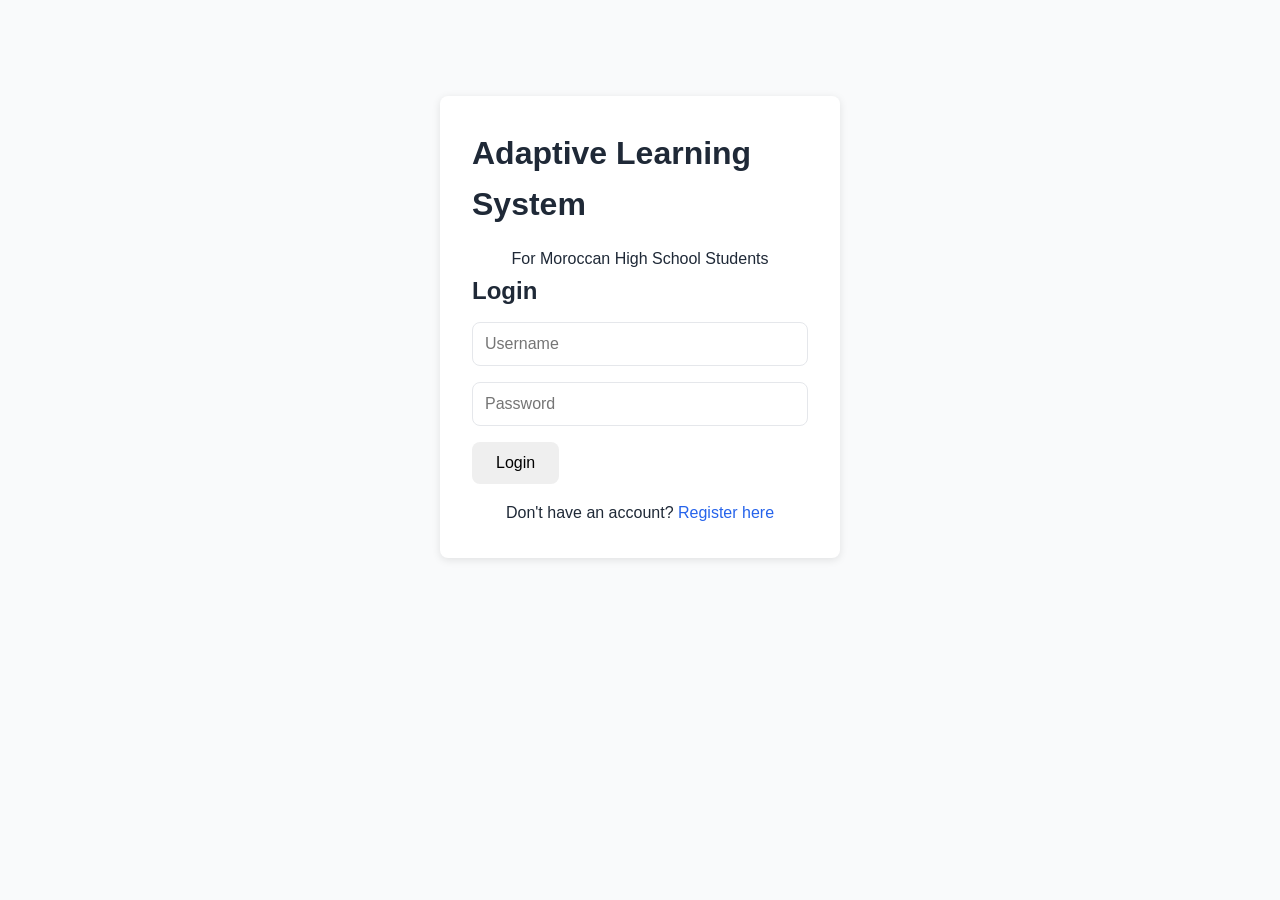
==== frontend/index.html @ f17b7a79 "Initial clean version v2" ====
<!DOCTYPE html>
<html lang="en">
<head>
    <meta charset="UTF-8">
    <meta name="viewport" content="width=device-width, initial-scale=1.0">
    <title>Adaptive Learning System - Moroccan Education</title>
    <link rel="stylesheet" href="css/style.css">
</head>
<body>
    <div id="app">
        <!-- Navigation -->
        <nav class="navbar">
            <div class="nav-container">
                <div class="logo">🎓 AdaptiveLearn</div>
                <ul class="nav-menu" id="navMenu">
                    <li><a href="#" class="nav-link" onclick="navigateTo('dashboard')">Dashboard</a></li>
                    <li><a href="#" class="nav-link" onclick="navigateTo('exercise')">Exercise</a></li>
                    <li><a href="#" class="nav-link" onclick="navigateTo('diagnostic')">Diagnostic</a></li>
                    <li><a href="#" class="nav-link" onclick="logout()">Logout</a></li>
                </ul>
            </div>
        </nav>

        <!-- Main Content -->
        <div class="container">
            
            <!-- Login Page -->
            <div id="login" class="page active">
                <div class="form-container">
                    <h1>Adaptive Learning System</h1>
                    <p>For Moroccan High School Students</p>
                    
                    <div id="loginForm">
                        <h2>Login</h2>
                        <input type="text" id="loginUsername" placeholder="Username" required>
                        <input type="password" id="loginPassword" placeholder="Password" required>
                        <button onclick="handleLogin()">Login</button>
                        <p>Don't have an account? <a href="#" onclick="showRegister()">Register here</a></p>
                    </div>

                    <div id="registerForm" style="display:none;">
                        <h2>Register</h2>
                        <input type="text" id="regUsername" placeholder="Username" required>
                        <input type="email" id="regEmail" placeholder="Email" required>
                        <input type="password" id="regPassword" placeholder="Password" required>
                        <button onclick="handleRegister()">Register</button>
                        <p>Already have an account? <a href="#" onclick="showLogin()">Login here</a></p>
                    </div>
                </div>
            </div>

            <!-- Dashboard Page -->
            <div id="dashboard" class="page">
                <h1>Your Learning Dashboard</h1>
                
                <div class="dashboard-grid">
                    <!-- Statistics -->
                    <div class="stat-card">
                        <h3>Overall Progress</h3>
                        <div class="stat-value" id="overallMastery">0%</div>
                        <p id="masteryMessage">Start learning to track your progress...</p>
                    </div>

                    <div class="stat-card">
                        <h3>Total Attempts</h3>
                        <div class="stat-value" id="totalAttempts">0</div>
                        <p>Exercises completed</p>
                    </div>

                    <div class="stat-card">
                        <h3>Accuracy Rate</h3>
                        <div class="stat-value" id="accuracyRate">0%</div>
                        <p>Correct answers</p>
                    </div>
                </div>

                <!-- Modules Section -->
                <div class="section">
                    <h2>📚 Modules</h2>
                    <div id="modulesList" class="modules-grid"></div>
                </div>

                <!-- Module Details Modal -->
                <div id="moduleModal" class="modal" style="display:none;">
                    <div class="modal-content">
                        <span class="close" onclick="closeModuleModal()">&times;</span>
                        <h2 id="moduleTitle"></h2>
                        <p id="moduleDescription"></p>
                        <div id="sequencesList" class="sequences-list"></div>
                    </div>
                </div>

                <!-- Sequence Diagnostic Modal -->
                <div id="sequenceDiagnosticModal" class="modal" style="display:none;">
                    <div class="modal-content">
                        <span class="close" onclick="closeSequenceDiagnosticModal()">&times;</span>
                        <h2 id="diagnosticSequenceTitle"></h2>
                        <p id="diagnosticSequenceDesc"></p>
                        <div id="diagnosticQuestionsContainer" class="questions"></div>
                        <button onclick="submitSequenceDiagnostic()" class="btn-primary">Submit Diagnostic</button>
                    </div>
                </div>

                <!-- Mastery by Modules -->
                <div class="section">
                    <h2>📊 Mastery Hierarchy</h2>
                    <div id="masteryByModules" class="mastery-tree"></div>
                </div>

                <!-- Recommendations -->
                <div class="section">
                    <h2>What to Learn Next</h2>
                    <div id="recommendations" class="recommendations"></div>
                </div>
            </div>

            <!-- Exercise Page -->
            <div id="exercise" class="page">
                <h1>Exercise Mode</h1>
                
                <div id="exerciseLoading" class="loading">Loading exercise...</div>
                
                <div id="exerciseContent" style="display:none;">
                    <h2 id="exerciseTitle">Exercise</h2>
                    <div id="exercisePrompt" class="exercise-prompt"></div>

                    <div class="exercise-controls">
                        <div id="hintContainer">
                            <button onclick="showHint()" class="btn-secondary">💡 Get Hint</button>
                            <div id="hintDisplay" style="display:none;" class="hint-box"></div>
                        </div>
                    </div>

                    <div class="answer-section">
                        <label>Your Answer:</label>
                        <textarea id="studentAnswer" placeholder="Enter your pseudocode or solution..."></textarea>
                        <button onclick="submitAnswer()" class="btn-primary">Submit Answer</button>
                    </div>

                    <!-- Feedback -->
                    <div id="feedbackContainer" style="display:none;" class="feedback-box">
                        <div id="feedbackContent"></div>
                        <button onclick="getNextExercise()" class="btn-primary">Next Exercise</button>
                    </div>
                </div>
            </div>

            <!-- Diagnostic Test Page -->
            <div id="diagnostic" class="page">
                <h1>Diagnostic Test</h1>
                <p>Let's assess your current knowledge</p>

                <div id="diagnosticStep1" class="diagnostic-section">
                    <h2>Select a Concept to Test</h2>
                    <div id="conceptList" class="concept-grid"></div>
                </div>

                <div id="diagnosticStep2" style="display:none;" class="diagnostic-section">
                    <h2>Answer the Questions</h2>
                    <div id="questionsContainer" class="questions"></div>
                    <button onclick="submitDiagnostic()" class="btn-primary">Submit Test</button>
                </div>

                <div id="diagnosticResults" style="display:none;" class="diagnostic-section">
                    <h2>Test Results</h2>
                    <div id="resultsContent" class="results-box"></div>
                    <button onclick="navigateTo('dashboard')" class="btn-primary">Back to Dashboard</button>
                </div>

                <!-- Review screen shown after submit -->
                <div id="diagnosticReview" style="display:none;" class="diagnostic-section">
                    <div id="reviewScoreBanner" class="review-score-banner"></div>
                    <div id="reviewQuestionsContainer" class="review-questions"></div>

                    <!-- AI Learning Guide -->
                    <div id="learningGuide" class="learning-guide-section" style="display:none;">
                        <div class="lg-header">
                            <div class="lg-header-icon">📚</div>
                            <div>
                                <h2 class="lg-title">Ce que tu dois apprendre de ce test</h2>
                                <p class="lg-subtitle">Analyse IA personnalisée basée sur tes résultats</p>
                            </div>
                        </div>
                        <div id="learningGuideContent"></div>
                    </div>

                    <!-- Skeleton loader shown while AI is generating -->
                    <div id="learningGuideSkeleton" class="lg-skeleton-wrap" style="display:none;">
                        <div class="lg-skeleton-header"></div>
                        <div class="lg-skeleton-line wide"></div>
                        <div class="lg-skeleton-line medium"></div>
                        <div class="lg-skeleton-chips">
                            <div class="lg-skeleton-chip"></div>
                            <div class="lg-skeleton-chip"></div>
                            <div class="lg-skeleton-chip"></div>
                        </div>
                        <div class="lg-skeleton-line wide"></div>
                        <div class="lg-skeleton-line narrow"></div>
                    </div>

                    <div class="review-actions">
                        <button onclick="retakeDiagnostic()" class="btn-secondary">Retake Test</button>
                        <button id="correctivesBtn" onclick="startCorrectiveExercises()" class="btn-correctives" style="display:none;">🎯 Exercices correctifs</button>
                        <button onclick="navigateTo('dashboard')" class="btn-primary">Back to Dashboard</button>
                    </div>
                </div>

                <!-- Corrective Exercises Section -->
                <div id="correctiveExercisesSection" class="diagnostic-section corrective-section" style="display:none;">
                    <div class="ce-header">
                        <div class="ce-header-text">
                            <h2 class="ce-title">🎯 Exercices correctifs</h2>
                            <p class="ce-subtitle">Exercices ciblés basés sur tes erreurs</p>
                        </div>
                        <div class="ce-progress-wrap">
                            <span id="ceProgressLabel" class="ce-progress-label">1 / 5</span>
                            <div class="ce-progress-bar">
                                <div id="ceProgressFill" class="ce-progress-fill"></div>
                            </div>
                        </div>
                    </div>
                    <div id="ceExerciseCard" class="ce-exercise-card"></div>
                    <div id="ceEndScreen" class="ce-end-screen" style="display:none;"></div>
                </div>
            </div>

            <!-- Fullscreen Sequence Diagnostic Test Page -->
            <div id="sequenceDiagnosticTest" class="page fullscreen-page">
                <div class="fullscreen-diagnostic-container">
                    <!-- Header with timer and progress -->
                    <div class="diagnostic-header">
                        <div class="diagnostic-header-left">
                            <h2 id="testSequenceName"></h2>
                            <p id="testSequenceDesc"></p>
                        </div>
                        <div class="diagnostic-header-right">
                            <div class="progress-info">
                                <span id="questionProgress">1/10</span>
                                <div class="progress-bar">
                                    <div id="progressFill" class="progress-fill"></div>
                                </div>
                            </div>
                        </div>
                    </div>

                    <!-- Questions Container -->
                    <div class="fullscreen-questions-container">
                        <div id="fullscreenQuestionsContent" class="questions-content"></div>
                    </div>

                    <!-- Navigation and Submit -->
                    <div class="diagnostic-footer">
                        <button onclick="previousQuestion()" class="btn-secondary" id="prevBtn" style="display:none;">← Previous</button>
                        <button onclick="nextQuestion()" class="btn-secondary" id="nextBtn">Next →</button>
                        <button onclick="submitFullscreenDiagnostic()" class="btn-primary" id="submitBtn" style="display:none;">✓ Submit Test</button>
                    </div>
                </div>
            </div>
        </div>
    </div>

    <script src="js/config.js"></script>
    <script src="js/api.js"></script>
    <script src="js/app.js"></script>
</body>
</html>
---- frontend/css/style.css ----
/* Main Styles */
* {
    margin: 0;
    padding: 0;
    box-sizing: border-box;
}

:root {
    --primary: #2563eb;
    --primary-dark: #1e40af;
    --success: #16a34a;
    --danger: #dc2626;
    --warning: #f59e0b;
    --light: #f3f4f6;
    --dark: #1f2937;
    --border: #e5e7eb;
    --radius: 8px;
    --shadow: 0 2px 8px rgba(0,0,0,0.1);
}

body {
    font-family: 'Segoe UI', Tahoma, Geneva, Verdana, sans-serif;
    background: #f9fafb;
    color: var(--dark);
    line-height: 1.6;
}

/* Navbar */
.navbar {
    background: linear-gradient(135deg, var(--primary) 0%, var(--primary-dark) 100%);
    color: white;
    padding: 1rem 0;
    box-shadow: var(--shadow);
    position: sticky;
    top: 0;
    z-index: 100;
}

.nav-container {
    max-width: 1200px;
    margin: 0 auto;
    padding: 0 2rem;
    display: flex;
    justify-content: space-between;
    align-items: center;
}

.logo {
    font-size: 1.5rem;
    font-weight: bold;
}

.nav-menu {
    display: flex;
    list-style: none;
    gap: 2rem;
}

.nav-link {
    color: white;
    text-decoration: none;
    transition: opacity 0.3s;
}

.nav-link:hover {
    opacity: 0.8;
}

/* Container */
.container {
    max-width: 1200px;
    margin: 0 auto;
    padding: 2rem;
}

/* Pages */
.page {
    display: none;
}

.page.active {
    display: block;
    animation: fadeIn 0.3s ease-in;
}

@keyframes fadeIn {
    from {
        opacity: 0;
        transform: translateY(10px);
    }
    to {
        opacity: 1;
        transform: translateY(0);
    }
}

/* Headings */
h1 {
    font-size: 2rem;
    margin-bottom: 1rem;
    color: var(--dark);
}

h2 {
    font-size: 1.5rem;
    margin-bottom: 0.75rem;
    color: var(--dark);
}

h3 {
    font-size: 1.1rem;
    margin-bottom: 0.5rem;
}

/* Forms */
.form-container {
    max-width: 400px;
    margin: 4rem auto;
    background: white;
    padding: 2rem;
    border-radius: var(--radius);
    box-shadow: var(--shadow);
}

.form-container h2 {
    margin-top: 0;
}

.form-container input {
    width: 100%;
    padding: 0.75rem;
    margin-bottom: 1rem;
    border: 1px solid var(--border);
    border-radius: var(--radius);
    font-size: 1rem;
}

.form-container input:focus {
    outline: none;
    border-color: var(--primary);
    box-shadow: 0 0 0 3px rgba(37, 99, 235, 0.1);
}

.form-container p {
    text-align: center;
    margin-top: 1rem;
}

.form-container a {
    color: var(--primary);
    text-decoration: none;
}

.form-container a:hover {
    text-decoration: underline;
}

/* Buttons */
.btn-primary,
.btn-secondary,
button {
    padding: 0.75rem 1.5rem;
    border: none;
    border-radius: var(--radius);
    font-size: 1rem;
    cursor: pointer;
    transition: all 0.3s;
    font-weight: 500;
}

.btn-primary {
    background: var(--primary);
    color: white;
    width: 100%;
    margin: 1rem 0;
}

.btn-primary:hover {
    background: var(--primary-dark);
    transform: translateY(-2px);
}

.btn-secondary {
    background: var(--light);
    color: var(--dark);
    border: 1px solid var(--border);
}

.btn-secondary:hover {
    background: var(--border);
}

/* Cards and Sections */
.section {
    background: white;
    padding: 2rem;
    margin-bottom: 2rem;
    border-radius: var(--radius);
    box-shadow: var(--shadow);
}

.stat-card {
    background: white;
    padding: 1.5rem;
    border-radius: var(--radius);
    text-align: center;
    box-shadow: var(--shadow);
}

.stat-value {
    font-size: 2.5rem;
    font-weight: bold;
    color: var(--primary);
    margin: 0.5rem 0;
}

/* Dashboard Grid */
.dashboard-grid {
    display: grid;
    grid-template-columns: repeat(auto-fit, minmax(250px, 1fr));
    gap: 1.5rem;
    margin-bottom: 2rem;
}

/* Mastery List */
.mastery-list {
    display: flex;
    flex-direction: column;
    gap: 1rem;
}

.mastery-item {
    display: flex;
    align-items: center;
    gap: 1rem;
}

.mastery-label {
    flex: 0 0 200px;
    font-weight: 500;
}

.mastery-bar {
    flex: 1;
    height: 30px;
    background: var(--light);
    border-radius: 15px;
    overflow: hidden;
    position: relative;
}

.mastery-fill {
    height: 100%;
    background: linear-gradient(90deg, var(--primary), var(--success));
    display: flex;
    align-items: center;
    justify-content: center;
    color: white;
    font-size: 0.85rem;
    font-weight: bold;
    transition: width 0.5s ease;
}

.mastery-percentage {
    flex: 0 0 50px;
    text-align: right;
    font-weight: bold;
    color: var(--primary);
}

/* Concept Grid */
.concept-grid {
    display: grid;
    grid-template-columns: repeat(auto-fill, minmax(200px, 1fr));
    gap: 1rem;
    margin: 1.5rem 0;
}

.concept-card {
    background: white;
    padding: 1.5rem;
    border-radius: var(--radius);
    border: 2px solid var(--border);
    text-align: center;
    cursor: pointer;
    transition: all 0.3s;
}

.concept-card:hover {
    border-color: var(--primary);
    box-shadow: 0 0 0 3px rgba(37, 99, 235, 0.1);
}

.concept-card.selected {
    background: var(--primary);
    color: white;
    border-color: var(--primary);
}

/* Exercise */
.exercise-prompt {
    background: var(--light);
    padding: 1.5rem;
    border-radius: var(--radius);
    margin-bottom: 1.5rem;
    line-height: 1.8;
}

.answer-section {
    margin: 2rem 0;
}

.answer-section label {
    display: block;
    margin-bottom: 0.5rem;
    font-weight: 500;
}

.answer-section textarea {
    width: 100%;
    min-height: 200px;
    padding: 1rem;
    border: 1px solid var(--border);
    border-radius: var(--radius);
    font-family: 'Courier New', monospace;
    font-size: 0.95rem;
    resize: vertical;
}

.answer-section textarea:focus {
    outline: none;
    border-color: var(--primary);
    box-shadow: 0 0 0 3px rgba(37, 99, 235, 0.1);
}

/* Hints */
.hint-box {
    background: #fef3c7;
    border-left: 4px solid var(--warning);
    padding: 1rem;
    border-radius: var(--radius);
    margin-top: 1rem;
}

/* Feedback */
.feedback-box {
    background: white;
    border-radius: var(--radius);
    padding: 1.5rem;
    margin-top: 2rem;
    border-left: 4px solid;
}

.feedback-box.correct {
    border-color: var(--success);
    background: #f0fdf4;
}

.feedback-box.incorrect {
    border-color: var(--danger);
    background: #fef2f2;
}

#feedbackContent {
    margin-bottom: 1rem;
}

/* Loading and Messages */
.loading {
    text-align: center;
    padding: 2rem;
    color: var(--primary);
    font-weight: 500;
}

/* Diagnostic */
.diagnostic-section {
    background: white;
    padding: 2rem;
    border-radius: var(--radius);
    box-shadow: var(--shadow);
}

.questions {
    margin: 1.5rem 0;
}

.question-item {
    margin-bottom: 2rem;
    padding: 1.5rem;
    background: var(--light);
    border-radius: var(--radius);
}

.question-item h4 {
    margin-bottom: 1rem;
}

.options {
    display: flex;
    flex-direction: column;
    gap: 0.75rem;
}

.option-input {
    display: flex;
    align-items: center;
    gap: 0.75rem;
    padding: 0.75rem;
    border-radius: var(--radius);
    cursor: pointer;
    transition: background 0.2s;
}

.option-input:hover {
    background: white;
}

.option-input input[type="radio"] {
    cursor: pointer;
}

/* Recommendations */
.recommendations {
    display: grid;
    gap: 1rem;
}

.recommendation-item {
    padding: 1rem;
    background: var(--light);
    border-radius: var(--radius);
    border-left: 4px solid var(--primary);
    display: flex;
    justify-content: space-between;
    align-items: center;
}

.recommendation-text h4 {
    margin: 0 0 0.25rem 0;
}

.recommendation-text p {
    margin: 0;
    color: #666;
    font-size: 0.9rem;
}

.recommendation-action {
    white-space: nowrap;
}

/* Results */
.results-box {
    background: var(--light);
    padding: 1.5rem;
    border-radius: var(--radius);
    margin: 1.5rem 0;
}

/* Responsive */
@media (max-width: 768px) {
    .nav-menu {
        gap: 1rem;
    }

    .container {
        padding: 1rem;
    }

    h1 {
        font-size: 1.5rem;
    }

    .dashboard-grid {
        grid-template-columns: 1fr;
    }

    .concept-grid {
        grid-template-columns: repeat(auto-fill, minmax(150px, 1fr));
    }

    .exercise-controls {
        flex-direction: column;
    }

    .btn-primary {
        margin: 0.5rem 0;
    }
}

/* Animations */
@keyframes pulse {
    0%, 100% {
        opacity: 1;
    }
    50% {
        opacity: 0.5;
    }
}

.pulse {
    animation: pulse 2s infinite;
}

/* Modules Grid */
.modules-grid {
    display: grid;
    grid-template-columns: repeat(auto-fit, minmax(250px, 1fr));
    gap: 1.5rem;
    margin: 1.5rem 0;
}

.module-card {
    background: white;
    padding: 1.5rem;
    border-radius: var(--radius);
    border: 2px solid var(--border);
    cursor: pointer;
    transition: all 0.3s;
    box-shadow: var(--shadow);
}

.module-card:hover {
    border-color: var(--primary);
    box-shadow: 0 4px 12px rgba(37, 99, 235, 0.15);
    transform: translateY(-2px);
}

.module-card h3 {
    margin-bottom: 0.5rem;
    color: var(--primary);
}

.module-card p {
    font-size: 0.9rem;
    color: #666;
    margin-bottom: 1rem;
}

.module-sequences-count {
    display: inline-block;
    background: var(--light);
    padding: 0.5rem 1rem;
    border-radius: 20px;
    font-size: 0.85rem;
    color: var(--primary);
    font-weight: 500;
}

/* Sequences List */
.sequences-list {
    display: flex;
    flex-direction: column;
    gap: 1rem;
    margin-top: 1.5rem;
    max-height: 400px;
    overflow-y: auto;
}

.sequence-item {
    background: var(--light);
    padding: 1rem;
    border-radius: var(--radius);
    border-left: 4px solid var(--primary);
}

.sequence-item h4 {
    margin-bottom: 0.5rem;
}

.concepts-count {
    font-size: 0.85rem;
    color: #666;
    margin-bottom: 0.75rem;
}

.sequence-item button {
    width: 100%;
    padding: 0.75rem;
    background: var(--primary);
    color: white;
    border: none;
    border-radius: var(--radius);
    cursor: pointer;
    font-weight: 500;
    transition: background 0.2s;
}

.sequence-item button:hover {
    background: var(--primary-dark);
}

/* Modal */
.modal {
    display: none;
    position: fixed;
    z-index: 1000;
    left: 0;
    top: 0;
    width: 100%;
    height: 100%;
    background-color: rgba(0, 0, 0, 0.4);
    animation: fadeIn 0.3s;
}

.modal.show {
    display: block;
}

@keyframes fadeIn {
    from { opacity: 0; }
    to { opacity: 1; }
}

.modal-content {
    background-color: white;
    margin: 5% auto;
    padding: 2rem;
    border-radius: var(--radius);
    width: 90%;
    max-width: 600px;
    max-height: 85vh;
    overflow-y: auto;
    box-shadow: 0 4px 20px rgba(0, 0, 0, 0.15);
    animation: slideIn 0.3s;
}

@keyframes slideIn {
    from {
        transform: translateY(-50px);
        opacity: 0;
    }
    to {
        transform: translateY(0);
        opacity: 1;
    }
}

.close {
    color: #aaa;
    float: right;
    font-size: 28px;
    font-weight: bold;
    cursor: pointer;
    transition: color 0.2s;
}

.close:hover {
    color: var(--dark);
}

/* Results Summary */
.results-summary {
    margin: 1.5rem 0;
}

.result-item {
    background: var(--light);
    padding: 1rem;
    border-radius: var(--radius);
    margin-bottom: 0.75rem;
    border-left: 4px solid var(--success);
}

.result-item h4 {
    margin-bottom: 0.5rem;
}

.result-item p {
    margin: 0.25rem 0;
    font-size: 0.9rem;
}

/* ===== FULLSCREEN DIAGNOSTIC TEST STYLES ===== */

/* Fullscreen Page Container */
.fullscreen-page {
    position: fixed !important;
    top: 0 !important;
    left: 0 !important;
    width: 100vw !important;
    height: 100vh !important;
    max-height: 100vh !important;
    overflow: hidden !important;
    background: linear-gradient(135deg, #f5f7fa 0%, #c3cfe2 100%) !important;
    z-index: 999 !important;
}

.fullscreen-page.active {
    display: flex !important;
    align-items: center !important;
    justify-content: center !important;
}

.fullscreen-page.active ~ .navbar {
    display: none !important;
}

.fullscreen-diagnostic-container {
    width: 95vw;
    height: 95vh;
    max-width: 1400px;
    background: white;
    border-radius: 16px;
    box-shadow: 0 20px 60px rgba(0, 0, 0, 0.3);
    display: flex;
    flex-direction: column;
    overflow: hidden;
}

/* Diagnostic Header */
.diagnostic-header {
    background: linear-gradient(135deg, var(--primary) 0%, var(--primary-dark) 100%);
    color: white;
    padding: 2rem;
    display: flex;
    justify-content: space-between;
    align-items: center;
    border-bottom: 2px solid rgba(255, 255, 255, 0.2);
}

.diagnostic-header-left h2 {
    margin: 0 0 0.5rem 0;
    font-size: 1.8rem;
}

.diagnostic-header-left p {
    margin: 0;
    opacity: 0.9;
    font-size: 1rem;
}

.diagnostic-header-right {
    min-width: 300px;
}

.progress-info {
    display: flex;
    align-items: center;
    gap: 1rem;
}

.progress-info span {
    font-weight: bold;
    font-size: 1.1rem;
    min-width: 60px;
}

.progress-bar {
    flex: 1;
    height: 8px;
    background: rgba(255, 255, 255, 0.3);
    border-radius: 4px;
    overflow: hidden;
    min-width: 150px;
}

.progress-fill {
    height: 100%;
    background: #10b981;
    width: 0%;
    transition: width 0.3s ease;
}

/* Questions Container */
.fullscreen-questions-container {
    flex: 1;
    overflow-y: auto;
    padding: 3rem;
    display: flex;
    align-items: center;
    justify-content: center;
}

.questions-content {
    width: 100%;
    max-width: 900px;
}

.questions-content .question-item {
    background: var(--light);
    padding: 2.5rem;
    border-radius: var(--radius);
    margin-bottom: 0;
    border-left: 5px solid var(--primary);
}

.questions-content .question-item h4 {
    margin-bottom: 1.5rem;
    font-size: 1.3rem;
    color: var(--primary);
}

.questions-content .question-item p {
    margin-bottom: 2rem;
    font-size: 1.1rem;
    line-height: 1.8;
}

.questions-content .options {
    display: flex;
    flex-direction: column;
    gap: 1rem;
}

.questions-content .option-input {
    display: flex;
    align-items: center;
    gap: 1rem;
    padding: 1rem 1.5rem;
    background: white;
    border: 2px solid var(--border);
    border-radius: var(--radius);
    cursor: pointer;
    transition: all 0.3s;
    font-size: 1rem;
}

.questions-content .option-input:hover {
    border-color: var(--primary);
    background: #f0f4ff;
}

.questions-content .option-input input[type="radio"] {
    cursor: pointer;
    width: 20px;
    height: 20px;
}

.questions-content .option-input input[type="radio"]:checked {
    accent-color: var(--primary);
}

.questions-content .option-input input[type="radio"]:checked ~ * {
    color: var(--primary);
    font-weight: 500;
}

/* Diagnostic Footer */
.diagnostic-footer {
    background: #f9fafb;
    border-top: 2px solid var(--border);
    padding: 1.5rem 2rem;
    display: flex;
    justify-content: center;
    gap: 1rem;
    flex-wrap: wrap;
}

.diagnostic-footer .btn-secondary,
.diagnostic-footer .btn-primary {
    padding: 1rem 2rem;
    font-size: 1rem;
    min-width: 150px;
}

.diagnostic-footer .btn-secondary {
    background: #6b7280;
    color: white;
    border: none;
    border-radius: var(--radius);
    cursor: pointer;
    font-weight: 500;
    transition: all 0.3s;
}

.diagnostic-footer .btn-secondary:hover {
    background: #4b5563;
}

.diagnostic-footer .btn-secondary:disabled {
    opacity: 0.5;
    cursor: not-allowed;
}

.diagnostic-footer .btn-primary {
    background: var(--success);
    color: white;
    border: none;
    border-radius: var(--radius);
    cursor: pointer;
    font-weight: 500;
    transition: all 0.3s;
}

.diagnostic-footer .btn-primary:hover {
    background: #059669;
}

/* Hierarchical Mastery Tree */
.mastery-tree {
    background: white;
    border: 1px solid var(--border);
    border-radius: var(--radius);
    padding: 1.5rem;
}

.tree-item {
    margin-bottom: 1rem;
    border-left: 3px solid var(--border);
    padding-left: 1rem;
}

.tree-item.level-1 {
    border-left-color: var(--primary);
    margin-left: 0;
}

.tree-item.level-2 {
    border-left-color: var(--success);
    margin-left: 1.5rem;
}

.tree-item.level-3 {
    border-left-color: var(--warning);
    margin-left: 3rem;
}

.tree-item-header {
    display: flex;
    align-items: center;
    gap: 1rem;
    cursor: pointer;
    padding: 0.75rem;
    border-radius: 4px;
    transition: all 0.3s;
    user-select: none;
}

.tree-item-header:hover {
    background: var(--light);
}

.tree-toggle {
    min-width: 24px;
    height: 24px;
    display: flex;
    align-items: center;
    justify-content: center;
    font-size: 1.2rem;
    transition: transform 0.3s;
}

.tree-toggle.expanded {
    transform: rotate(90deg);
}

.tree-toggle.no-children {
    opacity: 0;
    cursor: default;
}

.tree-item-title {
    flex: 1;
    font-weight: 500;
    color: var(--dark);
    min-width: 200px;
}

.tree-item-percentage {
    font-weight: bold;
    color: var(--primary);
    min-width: 50px;
    text-align: right;
    font-size: 0.95rem;
}

.tree-item-bar-container {
    width: 150px;
    min-width: 100px;
}

.tree-item-bar {
    width: 100%;
    height: 6px;
    background: var(--light);
    border-radius: 3px;
    overflow: hidden;
    margin-bottom: 0.25rem;
}

.tree-item-bar.level-1 .tree-item-bar-fill {
    background: linear-gradient(90deg, var(--primary), #2563eb);
    height: 8px;
}

.tree-item-bar.level-2 .tree-item-bar-fill {
    background: linear-gradient(90deg, var(--success), #059669);
    height: 6px;
}

.tree-item-bar.level-3 .tree-item-bar-fill {
    background: linear-gradient(90deg, var(--warning), #d97706);
    height: 4px;
}

.tree-item-bar-fill {
    height: 100%;
    transition: width 0.3s ease;
}

.tree-children {
    max-height: 10000px;
    overflow: hidden;
    transition: max-height 0.3s ease;
}

.tree-children.collapsed {
    max-height: 0;
}

.tree-item.level-1 .tree-item-title {
    font-size: 1.1rem;
    font-weight: 600;
}

.tree-item.level-2 .tree-item-title {
    font-size: 1rem;
    font-weight: 500;
}

.tree-item.level-3 .tree-item-title {
    font-size: 0.95rem;
    font-weight: 400;
    color: #555;
}

/* Responsive design */
@media (max-width: 1024px) {
    .tree-item-header {
        flex-wrap: wrap;
    }
    
    .tree-item-bar-container {
        width: 120px;
        min-width: 80px;
    }
}

@media (max-width: 768px) {
    .tree-item.level-2 {
        margin-left: 1rem;
    }
    
    .tree-item.level-3 {
        margin-left: 2rem;
    }
    
    .tree-item-header {
        gap: 0.5rem;
    }
    
    .tree-item-bar-container {
        width: 100px;
        min-width: 60px;
    }
    
    .tree-item-percentage {
        min-width: 40px;
    }
}

/* Scrollbar styling for fullscreen questions */
.fullscreen-questions-container::-webkit-scrollbar {
    width: 8px;
}

.fullscreen-questions-container::-webkit-scrollbar-track {
    background: #f1f1f1;
}

.fullscreen-questions-container::-webkit-scrollbar-thumb {
    background: var(--primary);
    border-radius: 4px;
}

.fullscreen-questions-container::-webkit-scrollbar-thumb:hover {
    background: var(--primary-dark);
}

/* Responsive Design */
@media (max-width: 1024px) {
    .fullscreen-diagnostic-container {
        width: 98vw;
        height: 98vh;
    }
    
    .diagnostic-header {
        flex-direction: column;
        gap: 1.5rem;
    }
    
    .diagnostic-header-right {
        min-width: unset;
        width: 100%;
    }
    
    .progress-bar {
        min-width: unset;
    }
    
    .fullscreen-questions-container {
        padding: 2rem;
    }
    
    .questions-content .question-item {
        padding: 1.5rem;
    }
}

@media (max-width: 768px) {
    .fullscreen-questions-container {
        padding: 1.5rem;
    }
    
    .questions-content .question-item {
        padding: 1.5rem;
    }
    
    .diagnostic-footer {
        flex-direction: column;
        align-items: stretch;
    }
    
    .diagnostic-footer button {
        min-width: unset;
        width: 100%;
    }
}

/* =================================================================
   DIAGNOSTIC REVIEW SCREEN
   ================================================================= */

.review-score-banner {
    background: linear-gradient(135deg, #1e40af 0%, #3b82f6 100%);
    color: #fff;
    border-radius: 12px;
    padding: 1.5rem 2rem;
    margin-bottom: 1.75rem;
    display: flex;
    align-items: center;
    justify-content: space-between;
    flex-wrap: wrap;
    gap: 1rem;
}

.review-score-banner .score-left h2 {
    margin: 0 0 0.25rem;
    font-size: 1.4rem;
}

.review-score-banner .score-left p {
    margin: 0;
    opacity: 0.85;
    font-size: 0.95rem;
}

.review-score-banner .score-right {
    text-align: center;
}

.review-score-banner .score-circle {
    width: 80px;
    height: 80px;
    border-radius: 50%;
    background: rgba(255,255,255,0.2);
    display: flex;
    flex-direction: column;
    align-items: center;
    justify-content: center;
    border: 3px solid rgba(255,255,255,0.5);
}

.review-score-banner .score-circle .score-num {
    font-size: 1.6rem;
    font-weight: 700;
    line-height: 1;
}

.review-score-banner .score-circle .score-label {
    font-size: 0.65rem;
    opacity: 0.8;
    text-transform: uppercase;
    letter-spacing: 0.05em;
}

/* Question review cards */
.review-questions {
    display: flex;
    flex-direction: column;
    gap: 1.25rem;
    margin-bottom: 2rem;
}

.review-card {
    background: #fff;
    border-radius: 10px;
    border: 1px solid #e2e8f0;
    border-left: 5px solid #94a3b8;
    box-shadow: 0 1px 4px rgba(0,0,0,0.06);
    overflow: hidden;
    transition: box-shadow 0.2s;
}

.review-card.correct  { border-left-color: #22c55e; }
.review-card.incorrect { border-left-color: #ef4444; }

.review-card-header {
    display: flex;
    align-items: flex-start;
    justify-content: space-between;
    padding: 1rem 1.25rem 0.5rem;
    gap: 1rem;
}

.review-card-header .question-meta {
    font-size: 0.8rem;
    color: #64748b;
    font-weight: 500;
    white-space: nowrap;
}

.review-card-body {
    padding: 0 1.25rem 1rem;
}

.review-question-text {
    font-size: 1rem;
    font-weight: 600;
    color: #1e293b;
    margin: 0 0 0.85rem;
    line-height: 1.5;
}

.answer-row {
    display: flex;
    gap: 0.75rem;
    flex-wrap: wrap;
    margin-bottom: 0.6rem;
}

.answer-pill {
    display: inline-flex;
    align-items: center;
    gap: 0.4rem;
    padding: 0.35rem 0.75rem;
    border-radius: 999px;
    font-size: 0.875rem;
    font-weight: 500;
}

.answer-pill.student-correct {
    background: #dcfce7;
    color: #15803d;
}

.answer-pill.student-wrong {
    background: #fee2e2;
    color: #b91c1c;
    text-decoration: line-through;
}

.answer-pill.correct-answer {
    background: #dbeafe;
    color: #1d4ed8;
}

.answer-pill .pill-icon {
    font-size: 0.9rem;
}

/* Explain button */
.explain-btn {
    display: inline-flex;
    align-items: center;
    gap: 0.4rem;
    margin-top: 0.75rem;
    padding: 0.4rem 1rem;
    background: transparent;
    border: 1.5px solid #6366f1;
    border-radius: 6px;
    color: #6366f1;
    font-size: 0.85rem;
    font-weight: 500;
    cursor: pointer;
    transition: background 0.15s, color 0.15s;
}

.explain-btn:hover:not(:disabled) {
    background: #6366f1;
    color: #fff;
}

.explain-btn:disabled {
    opacity: 0.55;
    cursor: default;
}

.explain-btn .btn-spinner {
    width: 14px;
    height: 14px;
    border: 2px solid currentColor;
    border-top-color: transparent;
    border-radius: 50%;
    animation: spin 0.7s linear infinite;
    display: inline-block;
}

@keyframes spin {
    to { transform: rotate(360deg); }
}

/* Explanation box */
.explanation-box {
    margin-top: 0.85rem;
    padding: 0.9rem 1.1rem;
    background: #eff6ff;
    border-left: 3px solid #3b82f6;
    border-radius: 0 8px 8px 0;
    font-size: 0.9rem;
    color: #1e3a5f;
    line-height: 1.65;
    animation: fadeInDown 0.25s ease;
}

.explanation-box .explain-label {
    font-weight: 700;
    font-size: 0.78rem;
    text-transform: uppercase;
    letter-spacing: 0.05em;
    color: #3b82f6;
    margin-bottom: 0.35rem;
}

.explanation-error {
    color: #b91c1c;
    background: #fee2e2;
    border-left-color: #ef4444;
}

@keyframes fadeInDown {
    from { opacity: 0; transform: translateY(-6px); }
    to   { opacity: 1; transform: translateY(0); }
}

/* Review actions row */
.review-actions {
    display: flex;
    gap: 1rem;
    justify-content: flex-end;
    padding-top: 0.5rem;
    border-top: 1px solid #e2e8f0;
}

/* Text answer input in diagnostic step 2 */
.text-answer-input {
    width: 100%;
    max-width: 420px;
    padding: 0.65rem 0.9rem;
    border: 1.5px solid #cbd5e1;
    border-radius: 8px;
    font-size: 1rem;
    transition: border-color 0.2s;
}

.text-answer-input:focus {
    outline: none;
    border-color: #6366f1;
    box-shadow: 0 0 0 3px rgba(99,102,241,0.12);
}

@media (max-width: 600px) {
    .review-score-banner {
        flex-direction: column;
        text-align: center;
    }

    .review-score-banner .score-right {
        align-self: center;
    }

    .review-actions {
        flex-direction: column-reverse;
    }

    .answer-row {
        flex-direction: column;
    }
}

/* =================================================================
   LEARNING GUIDE  ("What to Learn From This Test")
   ================================================================= */

/* ── Outer section wrapper ── */
.learning-guide-section {
    margin-top: 2.5rem;
    border-radius: 16px;
    overflow: hidden;
    box-shadow: 0 4px 24px rgba(99,102,241,0.10);
    border: 1px solid #e0e7ff;
}

/* ── Gradient header bar ── */
.lg-header {
    display: flex;
    align-items: center;
    gap: 1.1rem;
    padding: 1.5rem 2rem;
    background: linear-gradient(135deg, #4f46e5 0%, #7c3aed 50%, #2563eb 100%);
    color: #fff;
}

.lg-header-icon {
    font-size: 2.4rem;
    line-height: 1;
    flex-shrink: 0;
}

.lg-title {
    margin: 0 0 0.2rem;
    font-size: 1.35rem;
    font-weight: 700;
    letter-spacing: -0.01em;
}

.lg-subtitle {
    margin: 0;
    font-size: 0.9rem;
    opacity: 0.82;
}

/* ── Inner content area ── */
#learningGuideContent {
    background: #fff;
    padding: 2rem;
    display: flex;
    flex-direction: column;
    gap: 2rem;
}

/* ── Block titles (shared) ── */
.lg-block-title {
    display: flex;
    align-items: center;
    gap: 0.5rem;
    font-size: 0.75rem;
    font-weight: 700;
    text-transform: uppercase;
    letter-spacing: 0.08em;
    color: #6366f1;
    margin: 0 0 0.85rem;
}

/* ── Summary block ── */
.lg-summary {
    padding: 1.1rem 1.4rem;
    background: #f8fafc;
    border-radius: 10px;
    border-left: 4px solid #6366f1;
    font-size: 0.97rem;
    color: #1e293b;
    line-height: 1.7;
}

/* ── Weak areas ── */
.lg-chips {
    display: flex;
    flex-wrap: wrap;
    gap: 0.85rem;
}

.lg-chip {
    flex: 1 1 220px;
    background: #fef3c7;
    border: 1px solid #fcd34d;
    border-radius: 10px;
    padding: 0.85rem 1.1rem;
}

.lg-chip-concept {
    font-size: 0.85rem;
    font-weight: 700;
    color: #92400e;
    display: flex;
    align-items: center;
    gap: 0.4rem;
    margin-bottom: 0.3rem;
}

.lg-chip-gap {
    font-size: 0.85rem;
    color: #78350f;
    line-height: 1.5;
}

/* ── Key lessons ── */
.lg-lessons {
    display: flex;
    flex-direction: column;
    gap: 0;
    border-radius: 10px;
    overflow: hidden;
    border: 1px solid #e2e8f0;
}

.lg-lesson {
    padding: 1.2rem 1.5rem;
    background: #fff;
    border-bottom: 1px solid #e2e8f0;
    display: grid;
    grid-template-columns: 2rem 1fr;
    gap: 0 1rem;
    align-items: start;
}

.lg-lesson:last-child {
    border-bottom: none;
}

.lg-lesson:nth-child(even) {
    background: #f8fafc;
}

.lg-lesson-num {
    width: 2rem;
    height: 2rem;
    border-radius: 50%;
    background: linear-gradient(135deg, #6366f1, #8b5cf6);
    color: #fff;
    font-size: 0.8rem;
    font-weight: 700;
    display: flex;
    align-items: center;
    justify-content: center;
    flex-shrink: 0;
    margin-top: 0.15rem;
}

.lg-lesson-body {}

.lg-lesson-title {
    font-size: 0.97rem;
    font-weight: 700;
    color: #1e293b;
    margin: 0 0 0.4rem;
}

.lg-lesson-content {
    font-size: 0.9rem;
    color: #334155;
    line-height: 1.65;
    margin: 0 0 0.5rem;
}

.lg-lesson-tip {
    display: inline-flex;
    align-items: flex-start;
    gap: 0.4rem;
    background: #eff6ff;
    border-radius: 6px;
    padding: 0.4rem 0.75rem;
    font-size: 0.83rem;
    color: #1d4ed8;
    line-height: 1.5;
}

.lg-lesson-tip::before {
    content: "💡";
    flex-shrink: 0;
}

/* ── Action plan ── */
.lg-action-list {
    list-style: none;
    padding: 0;
    margin: 0;
    display: flex;
    flex-direction: column;
    gap: 0.55rem;
}

.lg-action-list li {
    display: flex;
    align-items: flex-start;
    gap: 0.75rem;
    padding: 0.75rem 1rem;
    background: #f0fdf4;
    border: 1px solid #bbf7d0;
    border-radius: 8px;
    font-size: 0.9rem;
    color: #14532d;
    line-height: 1.5;
}

.lg-action-list li::before {
    content: "→";
    flex-shrink: 0;
    font-weight: 700;
    color: #16a34a;
    margin-top: 0.05rem;
}

/* ── Strengths ── */
.lg-strengths {
    display: flex;
    gap: 1rem;
    align-items: flex-start;
    padding: 1.1rem 1.4rem;
    background: #f0fdf4;
    border-radius: 10px;
    border-left: 4px solid #22c55e;
}

.lg-strengths-icon {
    font-size: 1.6rem;
    flex-shrink: 0;
    line-height: 1;
    margin-top: 0.1rem;
}

.lg-strengths-text {
    font-size: 0.93rem;
    color: #14532d;
    line-height: 1.65;
    margin: 0;
}

/* ── Skeleton loader ── */
.lg-skeleton-wrap {
    margin-top: 2.5rem;
    border-radius: 16px;
    background: #fff;
    border: 1px solid #e0e7ff;
    padding: 2rem;
    display: flex;
    flex-direction: column;
    gap: 1rem;
}

.lg-skeleton-header {
    height: 68px;
    border-radius: 10px;
    background: linear-gradient(90deg, #e0e7ff 25%, #c7d2fe 50%, #e0e7ff 75%);
    background-size: 200% 100%;
    animation: shimmer 1.4s infinite;
}

.lg-skeleton-line {
    height: 14px;
    border-radius: 6px;
    background: linear-gradient(90deg, #f1f5f9 25%, #e2e8f0 50%, #f1f5f9 75%);
    background-size: 200% 100%;
    animation: shimmer 1.4s infinite;
}
.lg-skeleton-line.wide   { width: 90%; }
.lg-skeleton-line.medium { width: 65%; }
.lg-skeleton-line.narrow { width: 40%; }

.lg-skeleton-chips {
    display: flex;
    gap: 0.75rem;
}

.lg-skeleton-chip {
    flex: 1;
    height: 72px;
    border-radius: 10px;
    background: linear-gradient(90deg, #fef9c3 25%, #fef08a 50%, #fef9c3 75%);
    background-size: 200% 100%;
    animation: shimmer 1.4s infinite;
}

@keyframes shimmer {
    0%   { background-position: 200% 0; }
    100% { background-position: -200% 0; }
}

@media (max-width: 640px) {
    #learningGuideContent { padding: 1.25rem; gap: 1.5rem; }
    .lg-header { padding: 1.2rem 1.25rem; }
    .lg-chips  { flex-direction: column; }
    .lg-chip   { flex: none; }
    .lg-lesson { grid-template-columns: 1.75rem 1fr; }
}

/* =================================================================
   CORRECTIVE EXERCISES
   ================================================================= */

/* ── Launch button in review-actions ── */
.btn-correctives {
    background: linear-gradient(135deg, #0f766e 0%, #0891b2 100%);
    color: #fff;
    border: none;
    border-radius: 8px;
    padding: 0.65rem 1.4rem;
    font-weight: 600;
    font-size: 0.95rem;
    cursor: pointer;
    display: inline-flex;
    align-items: center;
    gap: 0.5rem;
    transition: filter 0.2s, transform 0.2s;
    margin: 0;
    width: auto;
}

.btn-correctives:hover:not(:disabled) {
    filter: brightness(1.12);
    transform: translateY(-1px);
}

.btn-correctives:disabled {
    opacity: 0.65;
    cursor: not-allowed;
    transform: none;
}

/* Inline spinner for the launch button */
.ce-btn-spinner {
    width: 14px;
    height: 14px;
    border: 2px solid rgba(255,255,255,0.5);
    border-top-color: #fff;
    border-radius: 50%;
    animation: spin 0.7s linear infinite;
    display: inline-block;
    flex-shrink: 0;
}

@keyframes spin {
    to { transform: rotate(360deg); }
}

/* ── Section wrapper ── */
.corrective-section {
    margin-top: 1.5rem;
    border-radius: 16px;
    overflow: hidden;
    box-shadow: 0 4px 24px rgba(8, 145, 178, 0.12);
    border: 1px solid #cffafe;
}

/* ── Gradient header ── */
.ce-header {
    display: flex;
    align-items: center;
    justify-content: space-between;
    gap: 1.25rem;
    padding: 1.5rem 2rem;
    background: linear-gradient(135deg, #0f766e 0%, #0891b2 55%, #6366f1 100%);
    color: #fff;
}

.ce-title {
    font-size: 1.25rem;
    font-weight: 700;
    margin: 0;
    color: #fff;
}

.ce-subtitle {
    font-size: 0.84rem;
    margin: 0.2rem 0 0;
    opacity: 0.85;
    color: #fff;
}

.ce-progress-wrap {
    display: flex;
    flex-direction: column;
    align-items: flex-end;
    gap: 0.4rem;
    min-width: 130px;
}

.ce-progress-label {
    font-size: 0.82rem;
    font-weight: 600;
    opacity: 0.9;
    letter-spacing: 0.03em;
}

.ce-progress-bar {
    width: 100%;
    height: 6px;
    background: rgba(255,255,255,0.28);
    border-radius: 99px;
    overflow: hidden;
}

.ce-progress-fill {
    height: 100%;
    background: #fff;
    border-radius: 99px;
    transition: width 0.45s ease;
    width: 0%;
}

/* ── Exercise card body ── */
.ce-exercise-card {
    background: #fff;
    border-top: none;
    padding: 2rem 2rem 1.75rem;
}

.ce-question-num {
    font-size: 0.78rem;
    font-weight: 700;
    text-transform: uppercase;
    letter-spacing: 0.06em;
    color: #0891b2;
    margin-bottom: 0.7rem;
}

.ce-question-text {
    font-size: 1.08rem;
    font-weight: 600;
    color: #1e293b;
    margin: 0 0 1.5rem;
    line-height: 1.55;
}

/* ── Options grid ── */
.ce-options {
    display: grid;
    grid-template-columns: 1fr 1fr;
    gap: 0.75rem;
    margin-bottom: 1.5rem;
}

.ce-option {
    display: flex;
    align-items: flex-start;
    gap: 0.75rem;
    padding: 0.85rem 1rem;
    border: 2px solid #e2e8f0;
    border-radius: 10px;
    background: #f8fafc;
    cursor: pointer;
    text-align: left;
    transition: border-color 0.16s, background 0.16s, color 0.16s;
    font-size: 0.93rem;
    color: #334155;
    line-height: 1.42;
    width: 100%;
}

.ce-option:hover:not(:disabled) {
    border-color: #0891b2;
    background: #ecfeff;
    color: #164e63;
}

.ce-option.selected {
    border-color: #0891b2;
    background: #ecfeff;
    color: #164e63;
    font-weight: 500;
}

.ce-option.ce-correct {
    border-color: #22c55e;
    background: #f0fdf4;
    color: #15803d;
    font-weight: 500;
}

.ce-option.ce-wrong {
    border-color: #ef4444;
    background: #fef2f2;
    color: #dc2626;
    font-weight: 500;
}

.ce-option-letter {
    display: inline-flex;
    align-items: center;
    justify-content: center;
    min-width: 1.55rem;
    height: 1.55rem;
    border-radius: 50%;
    background: #e2e8f0;
    font-size: 0.72rem;
    font-weight: 700;
    flex-shrink: 0;
    color: #64748b;
    transition: background 0.16s, color 0.16s;
}

.ce-option.selected .ce-option-letter  { background: #0891b2; color: #fff; }
.ce-option.ce-correct .ce-option-letter { background: #22c55e; color: #fff; }
.ce-option.ce-wrong .ce-option-letter   { background: #ef4444; color: #fff; }

/* ── Submit / Next buttons ── */
.ce-actions { margin-bottom: 0; }

.ce-submit-btn {
    background: #0891b2;
    color: #fff;
    border: none;
    border-radius: 8px;
    padding: 0.65rem 2rem;
    font-size: 0.95rem;
    font-weight: 600;
    cursor: pointer;
    transition: filter 0.2s, transform 0.2s;
    width: auto;
    margin: 0;
}

.ce-submit-btn:hover:not(:disabled) {
    filter: brightness(1.1);
    transform: translateY(-1px);
}

.ce-submit-btn:disabled {
    opacity: 0.42;
    cursor: not-allowed;
    transform: none;
}

.ce-next-btn {
    background: #6366f1;
    color: #fff;
    border: none;
    border-radius: 8px;
    padding: 0.65rem 2rem;
    font-size: 0.95rem;
    font-weight: 600;
    cursor: pointer;
    transition: filter 0.2s, transform 0.2s;
    width: auto;
    margin: 0;
}

.ce-next-btn:hover {
    filter: brightness(1.1);
    transform: translateY(-1px);
}

/* ── Feedback area ── */
.ce-feedback {
    margin-top: 1.5rem;
    border-top: 1px solid #e2e8f0;
    padding-top: 1.5rem;
    animation: fadeInDown 0.22s ease;
}

.ce-feedback-banner {
    display: flex;
    align-items: center;
    gap: 0.5rem;
    padding: 0.7rem 1rem;
    border-radius: 8px;
    font-weight: 600;
    font-size: 0.97rem;
    margin-bottom: 1rem;
}

.ce-fb-correct {
    background: #f0fdf4;
    color: #15803d;
    border: 1px solid #bbf7d0;
}

.ce-fb-wrong {
    background: #fef2f2;
    color: #dc2626;
    border: 1px solid #fecaca;
}

.ce-explanation {
    background: #f8fafc;
    border-left: 3px solid #0891b2;
    padding: 0.85rem 1rem;
    border-radius: 0 8px 8px 0;
    font-size: 0.91rem;
    color: #334155;
    line-height: 1.55;
    margin-bottom: 1.25rem;
}

.ce-explanation-label {
    font-weight: 700;
    color: #0891b2;
    display: block;
    margin-bottom: 0.3rem;
    font-size: 0.78rem;
    text-transform: uppercase;
    letter-spacing: 0.05em;
}

/* ── End screen ── */
.ce-end-screen {
    background: #fff;
    padding: 3rem 2rem 2.5rem;
    text-align: center;
    animation: fadeInDown 0.3s ease;
}

.ce-end-icon {
    font-size: 3.2rem;
    margin-bottom: 0.75rem;
    display: block;
}

.ce-end-title {
    font-size: 1.45rem;
    font-weight: 700;
    color: #1e293b;
    margin: 0 0 1.5rem;
}

.ce-end-score-wrap {
    display: flex;
    justify-content: center;
    margin-bottom: 1.5rem;
}

.ce-end-score-circle {
    width: 100px;
    height: 100px;
    border-radius: 50%;
    border: 5px solid;
    display: flex;
    flex-direction: column;
    align-items: center;
    justify-content: center;
    gap: 0.1rem;
}

.ce-end-score-num {
    font-size: 1.65rem;
    font-weight: 800;
    line-height: 1;
}

.ce-end-score-sub {
    font-size: 0.76rem;
    color: #64748b;
}

.ce-end-message {
    font-size: 1rem;
    color: #64748b;
    max-width: 420px;
    margin: 0 auto 2rem;
    line-height: 1.6;
}

.ce-end-actions {
    display: flex;
    gap: 1rem;
    justify-content: center;
    flex-wrap: wrap;
}

.ce-end-primary-btn {
    background: #6366f1;
    color: #fff;
    border: none;
    border-radius: 8px;
    padding: 0.65rem 2rem;
    font-size: 0.95rem;
    font-weight: 600;
    cursor: pointer;
    transition: filter 0.2s, transform 0.2s;
    width: auto;
    margin: 0;
}

.ce-end-primary-btn:hover {
    filter: brightness(1.1);
    transform: translateY(-1px);
}

.ce-back-btn {
    width: auto;
    margin: 0;
    padding: 0.65rem 1.5rem;
}

/* ── Error toast ── */
.ce-toast-error {
    margin-top: 0.75rem;
    padding: 0.6rem 1rem;
    background: #fef2f2;
    border: 1px solid #fecaca;
    border-radius: 8px;
    color: #dc2626;
    font-size: 0.88rem;
    animation: fadeInDown 0.2s ease;
}

/* ── Responsive ── */
@media (max-width: 600px) {
    .ce-header          { flex-direction: column; align-items: flex-start; }
    .ce-progress-wrap   { width: 100%; align-items: stretch; }
    .ce-options         { grid-template-columns: 1fr; }
    .ce-end-actions     { flex-direction: column-reverse; align-items: stretch; }
    .ce-end-primary-btn,
    .ce-back-btn        { width: 100%; text-align: center; }
}
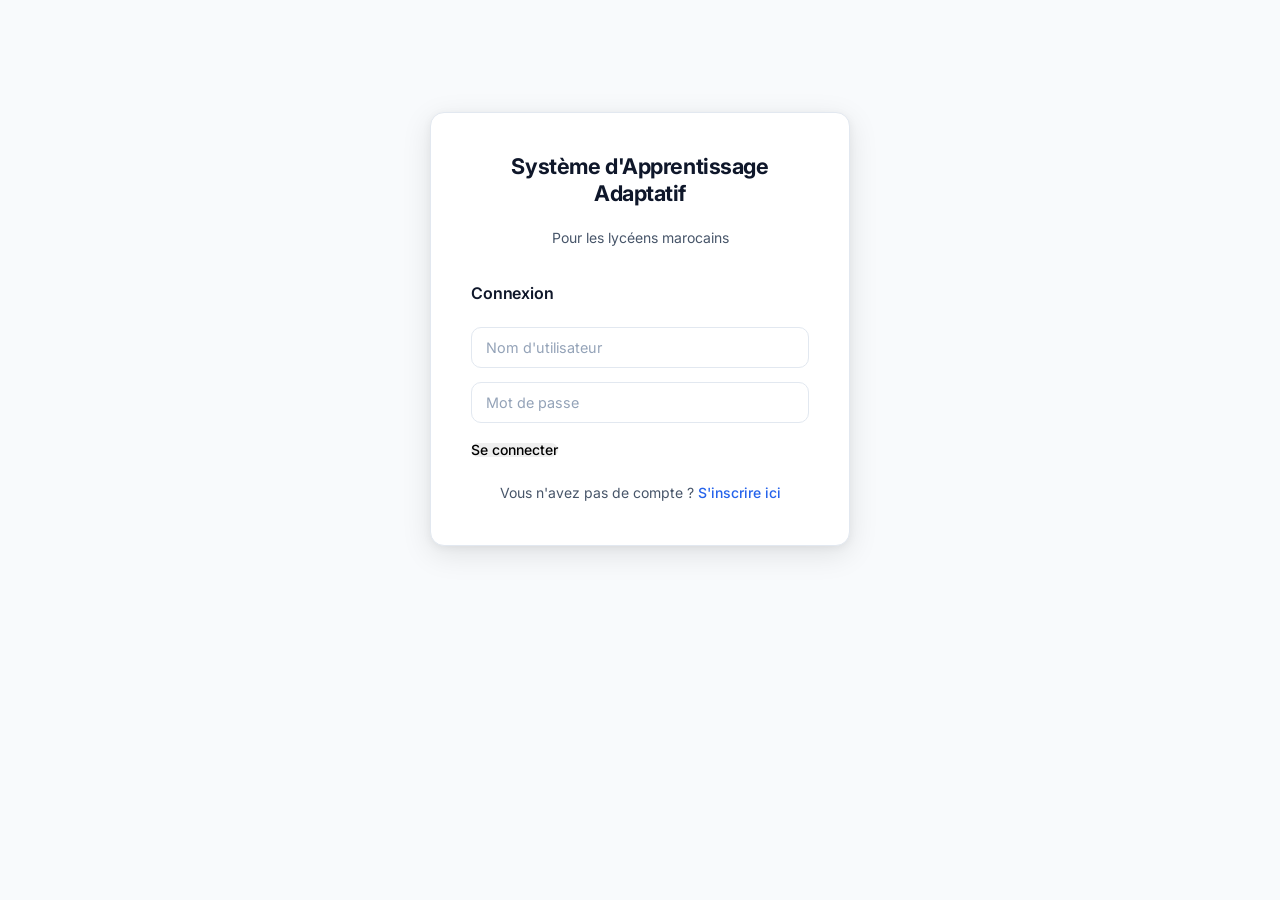
==== commit e20b05fd: "Initial commit — AdaptiveLearn v3" ====
--- a/frontend/index.html
+++ b/frontend/index.html
@@ -1,9 +1,11 @@
 <!DOCTYPE html>
-<html lang="en">
+<html lang="fr">
 <head>
     <meta charset="UTF-8">
     <meta name="viewport" content="width=device-width, initial-scale=1.0">
-    <title>Adaptive Learning System - Moroccan Education</title>
+    <title>AdaptiveLearn — Système d'Apprentissage Adaptatif</title>
+    <link rel="preconnect" href="https://fonts.googleapis.com">
+    <link rel="preconnect" href="https://fonts.gstatic.com" crossorigin>
     <link rel="stylesheet" href="css/style.css">
 </head>
 <body>
@@ -11,163 +13,192 @@
         <!-- Navigation -->
         <nav class="navbar">
             <div class="nav-container">
-                <div class="logo">🎓 AdaptiveLearn</div>
+                <div class="logo">
+                    <span class="logo-mark">
+                        <svg viewBox="0 0 24 24" fill="none" stroke="currentColor" stroke-width="2.2" stroke-linecap="round" stroke-linejoin="round">
+                            <path d="M22 10v6M2 10l10-5 10 5-10 5z"/><path d="M6 12v5c3 3 9 3 12 0v-5"/>
+                        </svg>
+                    </span>
+                    AdaptiveLearn
+                </div>
                 <ul class="nav-menu" id="navMenu">
-                    <li><a href="#" class="nav-link" onclick="navigateTo('dashboard')">Dashboard</a></li>
-                    <li><a href="#" class="nav-link" onclick="navigateTo('exercise')">Exercise</a></li>
-                    <li><a href="#" class="nav-link" onclick="navigateTo('diagnostic')">Diagnostic</a></li>
-                    <li><a href="#" class="nav-link" onclick="logout()">Logout</a></li>
+                    <li>
+                        <a href="#" class="nav-link" onclick="navigateTo('dashboard')" data-i18n="nav.dashboard">
+                            <svg class="nav-icon" viewBox="0 0 24 24" fill="none" stroke="currentColor" stroke-width="2" stroke-linecap="round" stroke-linejoin="round"><rect x="3" y="3" width="7" height="7"/><rect x="14" y="3" width="7" height="7"/><rect x="14" y="14" width="7" height="7"/><rect x="3" y="14" width="7" height="7"/></svg>
+                            Tableau de bord
+                        </a>
+                    </li>
+                    <li>
+                        <a href="#" class="nav-link" onclick="navigateTo('exercise')" data-i18n="nav.exercise">
+                            <svg class="nav-icon" viewBox="0 0 24 24" fill="none" stroke="currentColor" stroke-width="2" stroke-linecap="round" stroke-linejoin="round"><path d="M12 20h9"/><path d="M16.5 3.5a2.121 2.121 0 013 3L7 19l-4 1 1-4 12.5-12.5z"/></svg>
+                            Exercice
+                        </a>
+                    </li>
+                    <li>
+                        <a href="#" class="nav-link" onclick="navigateTo('diagnostic')" data-i18n="nav.diagnostic">
+                            <svg class="nav-icon" viewBox="0 0 24 24" fill="none" stroke="currentColor" stroke-width="2" stroke-linecap="round" stroke-linejoin="round"><polyline points="22 12 18 12 15 21 9 3 6 12 2 12"/></svg>
+                            Diagnostic
+                        </a>
+                    </li>
+                    <li>
+                        <a href="#" class="nav-link" onclick="logout()" data-i18n="nav.logout">
+                            <svg class="nav-icon" viewBox="0 0 24 24" fill="none" stroke="currentColor" stroke-width="2" stroke-linecap="round" stroke-linejoin="round"><path d="M9 21H5a2 2 0 01-2-2V5a2 2 0 012-2h4"/><polyline points="16 17 21 12 16 7"/><line x1="21" y1="12" x2="9" y2="12"/></svg>
+                            Déconnexion
+                        </a>
+                    </li>
+                    <li>
+                        <button class="lang-btn" id="langToggleBtn" onclick="toggleLanguage()" data-i18n="nav.lang_switch">
+                            <svg viewBox="0 0 24 24" fill="none" stroke="currentColor" stroke-width="2" stroke-linecap="round" stroke-linejoin="round" style="width:13px;height:13px;flex-shrink:0;"><circle cx="12" cy="12" r="10"/><line x1="2" y1="12" x2="22" y2="12"/><path d="M12 2a15.3 15.3 0 014 10 15.3 15.3 0 01-4 10 15.3 15.3 0 01-4-10 15.3 15.3 0 014-10z"/></svg>
+                            EN
+                        </button>
+                    </li>
                 </ul>
             </div>
         </nav>
 
         <!-- Main Content -->
         <div class="container">
-            
+
             <!-- Login Page -->
             <div id="login" class="page active">
                 <div class="form-container">
-                    <h1>Adaptive Learning System</h1>
-                    <p>For Moroccan High School Students</p>
-                    
+                    <h1 data-i18n="app.title">Système d'Apprentissage Adaptatif</h1>
+                    <p data-i18n="app.subtitle">Pour les lycéens marocains</p>
+
                     <div id="loginForm">
-                        <h2>Login</h2>
-                        <input type="text" id="loginUsername" placeholder="Username" required>
-                        <input type="password" id="loginPassword" placeholder="Password" required>
-                        <button onclick="handleLogin()">Login</button>
-                        <p>Don't have an account? <a href="#" onclick="showRegister()">Register here</a></p>
+                        <h2 data-i18n="login.title">Connexion</h2>
+                        <input type="text" id="loginUsername" data-i18n-placeholder="login.username" placeholder="Nom d'utilisateur" required>
+                        <input type="password" id="loginPassword" data-i18n-placeholder="login.password" placeholder="Mot de passe" required>
+                        <button onclick="handleLogin()" data-i18n="login.submit">Se connecter</button>
+                        <p>
+                            <span data-i18n="login.no_account">Vous n'avez pas de compte ?</span>
+                            <a href="#" onclick="showRegister()" data-i18n="login.register_link">S'inscrire ici</a>
+                        </p>
                     </div>
 
                     <div id="registerForm" style="display:none;">
-                        <h2>Register</h2>
-                        <input type="text" id="regUsername" placeholder="Username" required>
-                        <input type="email" id="regEmail" placeholder="Email" required>
-                        <input type="password" id="regPassword" placeholder="Password" required>
-                        <button onclick="handleRegister()">Register</button>
-                        <p>Already have an account? <a href="#" onclick="showLogin()">Login here</a></p>
+                        <h2 data-i18n="register.title">Inscription</h2>
+                        <input type="text" id="regUsername" data-i18n-placeholder="login.username" placeholder="Nom d'utilisateur" required>
+                        <input type="email" id="regEmail" data-i18n-placeholder="register.email" placeholder="Email" required>
+                        <input type="password" id="regPassword" data-i18n-placeholder="login.password" placeholder="Mot de passe" required>
+                        <button onclick="handleRegister()" data-i18n="register.submit">S'inscrire</button>
+                        <p>
+                            <span data-i18n="register.has_account">Vous avez déjà un compte ?</span>
+                            <a href="#" onclick="showLogin()" data-i18n="register.login_link">Se connecter ici</a>
+                        </p>
                     </div>
                 </div>
             </div>
 
             <!-- Dashboard Page -->
             <div id="dashboard" class="page">
-                <h1>Your Learning Dashboard</h1>
-                
+                <h1 data-i18n="dashboard.title">Tableau de bord</h1>
+
                 <div class="dashboard-grid">
-                    <!-- Statistics -->
                     <div class="stat-card">
-                        <h3>Overall Progress</h3>
+                        <h3 data-i18n="dashboard.overall_progress">Progression globale</h3>
                         <div class="stat-value" id="overallMastery">0%</div>
-                        <p id="masteryMessage">Start learning to track your progress...</p>
+                        <p id="masteryMessage" data-i18n="dashboard.mastery_start">Commencez à apprendre pour suivre votre progression...</p>
                     </div>
 
                     <div class="stat-card">
-                        <h3>Total Attempts</h3>
-                        <div class="stat-value" id="totalAttempts">0</div>
-                        <p>Exercises completed</p>
+                        <h3 data-i18n="dashboard.sequences_validated">Séquences validées</h3>
+                        <div class="stat-value stat-value--fraction" id="totalAttempts">0 / 0</div>
+                        <p data-i18n="dashboard.sequences_validated_sub">séquences avec badge obtenu</p>
                     </div>
 
                     <div class="stat-card">
-                        <h3>Accuracy Rate</h3>
+                        <h3 data-i18n="dashboard.best_sequence">Meilleure séquence</h3>
                         <div class="stat-value" id="accuracyRate">0%</div>
-                        <p>Correct answers</p>
+                        <p id="bestSeqName">—</p>
                     </div>
                 </div>
 
                 <!-- Modules Section -->
                 <div class="section">
-                    <h2>📚 Modules</h2>
+                    <h2>
+                        <svg class="section-icon" viewBox="0 0 24 24" fill="none" stroke="currentColor" stroke-width="2" stroke-linecap="round" stroke-linejoin="round"><path d="M4 19.5A2.5 2.5 0 016.5 17H20"/><path d="M6.5 2H20v20H6.5A2.5 2.5 0 014 19.5v-15A2.5 2.5 0 016.5 2z"/></svg>
+                        <span data-i18n="dashboard.modules">Modules</span>
+                    </h2>
                     <div id="modulesList" class="modules-grid"></div>
                 </div>
 
-                <!-- Module Details Modal -->
-                <div id="moduleModal" class="modal" style="display:none;">
-                    <div class="modal-content">
-                        <span class="close" onclick="closeModuleModal()">&times;</span>
-                        <h2 id="moduleTitle"></h2>
-                        <p id="moduleDescription"></p>
-                        <div id="sequencesList" class="sequences-list"></div>
-                    </div>
-                </div>
-
-                <!-- Sequence Diagnostic Modal -->
-                <div id="sequenceDiagnosticModal" class="modal" style="display:none;">
-                    <div class="modal-content">
-                        <span class="close" onclick="closeSequenceDiagnosticModal()">&times;</span>
-                        <h2 id="diagnosticSequenceTitle"></h2>
-                        <p id="diagnosticSequenceDesc"></p>
-                        <div id="diagnosticQuestionsContainer" class="questions"></div>
-                        <button onclick="submitSequenceDiagnostic()" class="btn-primary">Submit Diagnostic</button>
-                    </div>
-                </div>
-
-                <!-- Mastery by Modules -->
+                <!-- Mastery Hierarchy -->
                 <div class="section">
-                    <h2>📊 Mastery Hierarchy</h2>
+                    <h2>
+                        <svg class="section-icon" viewBox="0 0 24 24" fill="none" stroke="currentColor" stroke-width="2" stroke-linecap="round" stroke-linejoin="round"><line x1="18" y1="20" x2="18" y2="10"/><line x1="12" y1="20" x2="12" y2="4"/><line x1="6" y1="20" x2="6" y2="14"/></svg>
+                        <span data-i18n="dashboard.mastery_hierarchy">Hiérarchie de maîtrise</span>
+                    </h2>
                     <div id="masteryByModules" class="mastery-tree"></div>
                 </div>
 
                 <!-- Recommendations -->
                 <div class="section">
-                    <h2>What to Learn Next</h2>
+                    <h2>
+                        <svg class="section-icon" viewBox="0 0 24 24" fill="none" stroke="currentColor" stroke-width="2" stroke-linecap="round" stroke-linejoin="round"><circle cx="12" cy="12" r="10"/><line x1="12" y1="8" x2="12" y2="12"/><line x1="12" y1="16" x2="12.01" y2="16"/></svg>
+                        <span data-i18n="dashboard.what_to_learn">Quoi apprendre ensuite</span>
+                    </h2>
                     <div id="recommendations" class="recommendations"></div>
                 </div>
             </div>
 
             <!-- Exercise Page -->
             <div id="exercise" class="page">
-                <h1>Exercise Mode</h1>
-                
-                <div id="exerciseLoading" class="loading">Loading exercise...</div>
-                
+                <h1 data-i18n="exercise.title">Mode Exercice</h1>
+
+                <div id="exerciseLoading" class="loading" data-i18n="exercise.loading">Chargement de l'exercice...</div>
+
                 <div id="exerciseContent" style="display:none;">
-                    <h2 id="exerciseTitle">Exercise</h2>
+                    <h2 id="exerciseTitle">Exercice</h2>
                     <div id="exercisePrompt" class="exercise-prompt"></div>
 
                     <div class="exercise-controls">
                         <div id="hintContainer">
-                            <button onclick="showHint()" class="btn-secondary">💡 Get Hint</button>
+                            <button onclick="showHint()" class="btn-secondary" data-i18n="exercise.get_hint">
+                                <svg class="btn-icon" viewBox="0 0 24 24" fill="none" stroke="currentColor" stroke-width="2" stroke-linecap="round" stroke-linejoin="round"><line x1="9" y1="18" x2="15" y2="18"/><line x1="10" y1="22" x2="14" y2="22"/><path d="M15.09 14c.18-.98.65-1.74 1.41-2.5A4.65 4.65 0 0018 8 6 6 0 006 8c0 1 .23 2.23 1.5 3.5A4.61 4.61 0 018.91 14"/></svg>
+                                Obtenir un indice
+                            </button>
                             <div id="hintDisplay" style="display:none;" class="hint-box"></div>
                         </div>
                     </div>
 
                     <div class="answer-section">
-                        <label>Your Answer:</label>
-                        <textarea id="studentAnswer" placeholder="Enter your pseudocode or solution..."></textarea>
-                        <button onclick="submitAnswer()" class="btn-primary">Submit Answer</button>
+                        <label data-i18n="exercise.your_answer">Votre réponse :</label>
+                        <textarea id="studentAnswer" data-i18n-placeholder="exercise.answer_placeholder" placeholder="Entrez votre pseudocode ou solution..."></textarea>
+                        <button onclick="submitAnswer()" class="btn-primary" data-i18n="exercise.submit">Soumettre la réponse</button>
                     </div>
 
                     <!-- Feedback -->
                     <div id="feedbackContainer" style="display:none;" class="feedback-box">
                         <div id="feedbackContent"></div>
-                        <button onclick="getNextExercise()" class="btn-primary">Next Exercise</button>
+                        <button onclick="getNextExercise()" class="btn-primary" data-i18n="exercise.next">Exercice suivant</button>
                     </div>
                 </div>
             </div>
 
             <!-- Diagnostic Test Page -->
             <div id="diagnostic" class="page">
-                <h1>Diagnostic Test</h1>
-                <p>Let's assess your current knowledge</p>
+                <h1 data-i18n="diagnostic.title">Test de diagnostic</h1>
+                <p data-i18n="diagnostic.subtitle">Évaluons vos connaissances actuelles</p>
 
                 <div id="diagnosticStep1" class="diagnostic-section">
-                    <h2>Select a Concept to Test</h2>
+                    <h2 data-i18n="diagnostic.select_concept">Sélectionnez un concept à tester</h2>
                     <div id="conceptList" class="concept-grid"></div>
                 </div>
 
                 <div id="diagnosticStep2" style="display:none;" class="diagnostic-section">
-                    <h2>Answer the Questions</h2>
+                    <h2 data-i18n="diagnostic.answer_questions">Répondez aux questions</h2>
                     <div id="questionsContainer" class="questions"></div>
-                    <button onclick="submitDiagnostic()" class="btn-primary">Submit Test</button>
+                    <button onclick="submitDiagnostic()" class="btn-primary" data-i18n="diagnostic.submit_test">Soumettre le test</button>
                 </div>
 
                 <div id="diagnosticResults" style="display:none;" class="diagnostic-section">
-                    <h2>Test Results</h2>
+                    <h2 data-i18n="diagnostic.results">Résultats du test</h2>
                     <div id="resultsContent" class="results-box"></div>
-                    <button onclick="navigateTo('dashboard')" class="btn-primary">Back to Dashboard</button>
-                </div>
-
-                <!-- Review screen shown after submit -->
+                    <button onclick="navigateTo('dashboard')" class="btn-primary" data-i18n="diagnostic.back_dashboard">Retour au tableau de bord</button>
+                </div>
+
+                <!-- Review screen -->
                 <div id="diagnosticReview" style="display:none;" class="diagnostic-section">
                     <div id="reviewScoreBanner" class="review-score-banner"></div>
                     <div id="reviewQuestionsContainer" class="review-questions"></div>
@@ -175,33 +206,27 @@
                     <!-- AI Learning Guide -->
                     <div id="learningGuide" class="learning-guide-section" style="display:none;">
                         <div class="lg-header">
-                            <div class="lg-header-icon">📚</div>
+                            <div class="lg-header-icon">
+                                <svg viewBox="0 0 24 24" fill="none" stroke="currentColor" stroke-width="2" stroke-linecap="round" stroke-linejoin="round"><path d="M4 19.5A2.5 2.5 0 016.5 17H20"/><path d="M6.5 2H20v20H6.5A2.5 2.5 0 014 19.5v-15A2.5 2.5 0 016.5 2z"/></svg>
+                            </div>
                             <div>
-                                <h2 class="lg-title">Ce que tu dois apprendre de ce test</h2>
-                                <p class="lg-subtitle">Analyse IA personnalisée basée sur tes résultats</p>
+                                <h2 class="lg-title" data-i18n="guide.title">Diagnostic / Bilan pédagogique</h2>
+                                <p class="lg-subtitle" data-i18n="guide.subtitle">Analyse IA personnalisée basée sur tes résultats</p>
                             </div>
                         </div>
                         <div id="learningGuideContent"></div>
                     </div>
 
-                    <!-- Skeleton loader shown while AI is generating -->
-                    <div id="learningGuideSkeleton" class="lg-skeleton-wrap" style="display:none;">
-                        <div class="lg-skeleton-header"></div>
-                        <div class="lg-skeleton-line wide"></div>
-                        <div class="lg-skeleton-line medium"></div>
-                        <div class="lg-skeleton-chips">
-                            <div class="lg-skeleton-chip"></div>
-                            <div class="lg-skeleton-chip"></div>
-                            <div class="lg-skeleton-chip"></div>
-                        </div>
-                        <div class="lg-skeleton-line wide"></div>
-                        <div class="lg-skeleton-line narrow"></div>
-                    </div>
+                    <!-- AI loader (content injected by JS) -->
+                    <div id="learningGuideSkeleton" class="ai-loader-wrap" style="display:none;"></div>
 
                     <div class="review-actions">
-                        <button onclick="retakeDiagnostic()" class="btn-secondary">Retake Test</button>
-                        <button id="correctivesBtn" onclick="startCorrectiveExercises()" class="btn-correctives" style="display:none;">🎯 Exercices correctifs</button>
-                        <button onclick="navigateTo('dashboard')" class="btn-primary">Back to Dashboard</button>
+                        <button onclick="retakeDiagnostic()" class="btn-secondary" data-i18n="diagnostic.retake">Refaire le test</button>
+                        <button id="correctivesBtn" onclick="startCorrectiveExercises()" class="btn-correctives" style="display:none;" data-i18n="diagnostic.correctives_btn">
+                            <svg style="width:14px;height:14px;stroke:white;fill:none;stroke-width:2;stroke-linecap:round;stroke-linejoin:round;flex-shrink:0;" viewBox="0 0 24 24"><circle cx="12" cy="12" r="10"/><circle cx="12" cy="12" r="6"/><circle cx="12" cy="12" r="2"/></svg>
+                            Exercices correctifs
+                        </button>
+                        <button onclick="navigateTo('dashboard')" class="btn-primary" data-i18n="diagnostic.back_dashboard">Retour au tableau de bord</button>
                     </div>
                 </div>
 
@@ -209,8 +234,8 @@
                 <div id="correctiveExercisesSection" class="diagnostic-section corrective-section" style="display:none;">
                     <div class="ce-header">
                         <div class="ce-header-text">
-                            <h2 class="ce-title">🎯 Exercices correctifs</h2>
-                            <p class="ce-subtitle">Exercices ciblés basés sur tes erreurs</p>
+                            <h2 class="ce-title" data-i18n="corrective.title">Exercices correctifs</h2>
+                            <p class="ce-subtitle" data-i18n="corrective.subtitle">Exercices ciblés basés sur tes erreurs</p>
                         </div>
                         <div class="ce-progress-wrap">
                             <span id="ceProgressLabel" class="ce-progress-label">1 / 5</span>
@@ -227,7 +252,7 @@
             <!-- Fullscreen Sequence Diagnostic Test Page -->
             <div id="sequenceDiagnosticTest" class="page fullscreen-page">
                 <div class="fullscreen-diagnostic-container">
-                    <!-- Header with timer and progress -->
+                    <!-- Header with progress -->
                     <div class="diagnostic-header">
                         <div class="diagnostic-header-left">
                             <h2 id="testSequenceName"></h2>
@@ -250,17 +275,47 @@
 
                     <!-- Navigation and Submit -->
                     <div class="diagnostic-footer">
-                        <button onclick="previousQuestion()" class="btn-secondary" id="prevBtn" style="display:none;">← Previous</button>
-                        <button onclick="nextQuestion()" class="btn-secondary" id="nextBtn">Next →</button>
-                        <button onclick="submitFullscreenDiagnostic()" class="btn-primary" id="submitBtn" style="display:none;">✓ Submit Test</button>
+                        <button onclick="previousQuestion()" class="btn-secondary" id="prevBtn" style="display:none;" data-i18n="diagnostic.previous">
+                            <svg style="width:15px;height:15px;flex-shrink:0;" viewBox="0 0 24 24" fill="none" stroke="currentColor" stroke-width="2.5" stroke-linecap="round" stroke-linejoin="round"><polyline points="15 18 9 12 15 6"/></svg>
+                            Précédent
+                        </button>
+                        <button onclick="nextQuestion()" class="btn-secondary" id="nextBtn" data-i18n="diagnostic.next_btn">
+                            Suivant
+                            <svg style="width:15px;height:15px;flex-shrink:0;" viewBox="0 0 24 24" fill="none" stroke="currentColor" stroke-width="2.5" stroke-linecap="round" stroke-linejoin="round"><polyline points="9 18 15 12 9 6"/></svg>
+                        </button>
+                        <button onclick="submitFullscreenDiagnostic()" class="btn-primary" id="submitBtn" style="display:none;" data-i18n="diagnostic.submit_fullscreen">
+                            <svg style="width:15px;height:15px;flex-shrink:0;" viewBox="0 0 24 24" fill="none" stroke="currentColor" stroke-width="2.5" stroke-linecap="round" stroke-linejoin="round"><polyline points="20 6 9 17 4 12"/></svg>
+                            Soumettre le test
+                        </button>
                     </div>
                 </div>
             </div>
         </div>
     </div>
 
+    <!-- Modals — placed at body level so position:fixed is always relative to viewport -->
+    <div id="moduleModal" class="modal" style="display:none;">
+        <div class="modal-content">
+            <span class="close" onclick="closeModuleModal()">&times;</span>
+            <h2 id="moduleTitle"></h2>
+            <p id="moduleDescription"></p>
+            <div id="sequencesList" class="sequences-list"></div>
+        </div>
+    </div>
+
+    <div id="sequenceDiagnosticModal" class="modal" style="display:none;">
+        <div class="modal-content">
+            <span class="close" onclick="closeSequenceDiagnosticModal()">&times;</span>
+            <h2 id="diagnosticSequenceTitle"></h2>
+            <p id="diagnosticSequenceDesc"></p>
+            <div id="diagnosticQuestionsContainer" class="questions"></div>
+            <button onclick="submitSequenceDiagnostic()" class="btn-primary" data-i18n="diagnostic.submit_modal">Soumettre le diagnostic</button>
+        </div>
+    </div>
+
     <script src="js/config.js"></script>
     <script src="js/api.js"></script>
+    <script src="js/i18n.js"></script>
     <script src="js/app.js"></script>
 </body>
 </html>
--- a/frontend/css/style.css
+++ b/frontend/css/style.css
@@ -1,36 +1,91 @@
-/* Main Styles */
-* {
+/* =================================================================
+   ADAPTIVELEARN — MAIN STYLESHEET
+   Modern SaaS Design System
+   ================================================================= */
+
+@import url('https://fonts.googleapis.com/css2?family=Inter:wght@400;500;600;700;800&display=swap');
+
+/* ── Design Tokens ── */
+:root {
+    --primary:          #2563eb;
+    --primary-dark:     #1d4ed8;
+    --primary-light:    #eff6ff;
+    --primary-ring:     rgba(37, 99, 235, 0.14);
+
+    --success:          #10b981;
+    --success-light:    #ecfdf5;
+    --success-dark:     #059669;
+
+    --danger:           #ef4444;
+    --danger-light:     #fef2f2;
+    --danger-dark:      #dc2626;
+
+    --warning:          #f59e0b;
+    --warning-light:    #fffbeb;
+
+    --indigo:           #6366f1;
+    --indigo-dark:      #4f46e5;
+    --teal:             #0891b2;
+
+    /* Neutrals */
+    --bg:               #f8fafc;
+    --surface:          #ffffff;
+    --border:           #e2e8f0;
+    --border-strong:    #cbd5e1;
+
+    --text-primary:     #0f172a;
+    --text-secondary:   #475569;
+    --text-tertiary:    #94a3b8;
+
+    /* Radius */
+    --radius-sm:        6px;
+    --radius:           10px;
+    --radius-lg:        14px;
+    --radius-xl:        20px;
+
+    /* Shadows */
+    --shadow-sm:    0 1px 2px rgba(0,0,0,0.05);
+    --shadow:       0 1px 3px rgba(0,0,0,0.07), 0 4px 12px rgba(0,0,0,0.04);
+    --shadow-md:    0 4px 16px rgba(0,0,0,0.08), 0 1px 4px rgba(0,0,0,0.04);
+    --shadow-lg:    0 8px 30px rgba(0,0,0,0.10), 0 2px 8px rgba(0,0,0,0.05);
+    --shadow-card-hover: 0 12px 32px rgba(37,99,235,0.12), 0 4px 10px rgba(0,0,0,0.06);
+
+    /* Transitions */
+    --t-fast:   140ms cubic-bezier(0.4, 0, 0.2, 1);
+    --t:        220ms cubic-bezier(0.4, 0, 0.2, 1);
+    --t-slow:   360ms cubic-bezier(0.4, 0, 0.2, 1);
+
+    /* Legacy compat */
+    --dark:   var(--text-primary);
+    --light:  #f1f5f9;
+}
+
+/* ── Reset ── */
+*, *::before, *::after {
     margin: 0;
     padding: 0;
     box-sizing: border-box;
 }
 
-:root {
-    --primary: #2563eb;
-    --primary-dark: #1e40af;
-    --success: #16a34a;
-    --danger: #dc2626;
-    --warning: #f59e0b;
-    --light: #f3f4f6;
-    --dark: #1f2937;
-    --border: #e5e7eb;
-    --radius: 8px;
-    --shadow: 0 2px 8px rgba(0,0,0,0.1);
-}
-
+/* ── Base ── */
 body {
-    font-family: 'Segoe UI', Tahoma, Geneva, Verdana, sans-serif;
-    background: #f9fafb;
-    color: var(--dark);
+    font-family: 'Inter', -apple-system, BlinkMacSystemFont, 'Segoe UI', sans-serif;
+    background: var(--bg);
+    color: var(--text-primary);
     line-height: 1.6;
-}
-
-/* Navbar */
+    -webkit-font-smoothing: antialiased;
+    -moz-osx-font-smoothing: grayscale;
+}
+
+/* ================================================================
+   NAVBAR
+   ================================================================ */
+
 .navbar {
-    background: linear-gradient(135deg, var(--primary) 0%, var(--primary-dark) 100%);
-    color: white;
-    padding: 1rem 0;
-    box-shadow: var(--shadow);
+    background: var(--surface);
+    border-bottom: 1px solid var(--border);
+    padding: 0;
+    box-shadow: var(--shadow-sm);
     position: sticky;
     top: 0;
     z-index: 100;
@@ -40,641 +95,1019 @@
     max-width: 1200px;
     margin: 0 auto;
     padding: 0 2rem;
+    height: 60px;
     display: flex;
     justify-content: space-between;
     align-items: center;
 }
 
 .logo {
-    font-size: 1.5rem;
-    font-weight: bold;
+    font-size: 1.05rem;
+    font-weight: 700;
+    color: var(--text-primary);
+    letter-spacing: -0.02em;
+    display: flex;
+    align-items: center;
+    gap: 0.55rem;
+}
+
+.logo-mark {
+    width: 30px;
+    height: 30px;
+    background: var(--primary);
+    border-radius: 8px;
+    display: inline-flex;
+    align-items: center;
+    justify-content: center;
+    color: white;
+    flex-shrink: 0;
+}
+
+.logo-mark svg {
+    width: 16px;
+    height: 16px;
+    stroke: white;
+    fill: none;
+    stroke-width: 2.2;
+    stroke-linecap: round;
+    stroke-linejoin: round;
 }
 
 .nav-menu {
     display: flex;
     list-style: none;
-    gap: 2rem;
+    gap: 0.25rem;
+    align-items: center;
 }
 
 .nav-link {
-    color: white;
+    color: var(--text-secondary);
     text-decoration: none;
-    transition: opacity 0.3s;
+    font-size: 0.875rem;
+    font-weight: 500;
+    padding: 0.45rem 0.85rem;
+    border-radius: var(--radius-sm);
+    transition: color var(--t-fast), background var(--t-fast);
+    display: flex;
+    align-items: center;
+    gap: 0.4rem;
 }
 
 .nav-link:hover {
-    opacity: 0.8;
-}
-
-/* Container */
+    color: var(--text-primary);
+    background: var(--bg);
+}
+
+.nav-link.active {
+    color: var(--primary);
+    background: var(--primary-light);
+}
+
+.nav-link .nav-icon {
+    width: 15px;
+    height: 15px;
+    stroke-width: 2;
+}
+
+/* Language toggle */
+.lang-btn {
+    background: var(--bg);
+    color: var(--text-secondary);
+    border: 1px solid var(--border);
+    border-radius: var(--radius-xl);
+    padding: 0.35rem 0.85rem;
+    font-size: 0.8rem;
+    font-weight: 600;
+    cursor: pointer;
+    transition: all var(--t-fast);
+    width: auto;
+    margin: 0;
+    display: flex;
+    align-items: center;
+    gap: 0.35rem;
+    letter-spacing: 0.02em;
+}
+
+.lang-btn:hover {
+    background: var(--surface);
+    border-color: var(--border-strong);
+    color: var(--text-primary);
+    transform: none;
+}
+
+/* ================================================================
+   CONTAINER & PAGES
+   ================================================================ */
+
 .container {
     max-width: 1200px;
     margin: 0 auto;
     padding: 2rem;
 }
 
-/* Pages */
 .page {
     display: none;
 }
 
 .page.active {
     display: block;
-    animation: fadeIn 0.3s ease-in;
-}
-
-@keyframes fadeIn {
+    animation: pageIn 0.28s cubic-bezier(0.4, 0, 0.2, 1) both;
+}
+
+@keyframes pageIn {
     from {
         opacity: 0;
         transform: translateY(10px);
     }
     to {
         opacity: 1;
-        transform: translateY(0);
+        transform: none;
     }
 }
 
-/* Headings */
+/* ================================================================
+   TYPOGRAPHY
+   ================================================================ */
+
 h1 {
-    font-size: 2rem;
-    margin-bottom: 1rem;
-    color: var(--dark);
+    font-size: 1.75rem;
+    font-weight: 700;
+    letter-spacing: -0.025em;
+    color: var(--text-primary);
+    margin-bottom: 1.5rem;
+    line-height: 1.25;
 }
 
 h2 {
-    font-size: 1.5rem;
+    font-size: 1.125rem;
+    font-weight: 600;
+    letter-spacing: -0.01em;
+    color: var(--text-primary);
     margin-bottom: 0.75rem;
-    color: var(--dark);
+    display: flex;
+    align-items: center;
+    gap: 0.5rem;
+}
+
+h2 .section-icon {
+    width: 18px;
+    height: 18px;
+    color: var(--text-tertiary);
+    flex-shrink: 0;
 }
 
 h3 {
-    font-size: 1.1rem;
+    font-size: 0.9rem;
+    font-weight: 600;
+    color: var(--text-secondary);
     margin-bottom: 0.5rem;
-}
-
-/* Forms */
+    text-transform: uppercase;
+    letter-spacing: 0.05em;
+}
+
+/* ================================================================
+   FORMS & LOGIN
+   ================================================================ */
+
 .form-container {
-    max-width: 400px;
-    margin: 4rem auto;
-    background: white;
-    padding: 2rem;
-    border-radius: var(--radius);
-    box-shadow: var(--shadow);
+    max-width: 420px;
+    margin: 5rem auto 2rem;
+    background: var(--surface);
+    padding: 2.5rem;
+    border-radius: var(--radius-lg);
+    box-shadow: var(--shadow-lg);
+    border: 1px solid var(--border);
+}
+
+.form-container h1 {
+    font-size: 1.35rem;
+    text-align: center;
+    margin-bottom: 0.4rem;
+    letter-spacing: -0.02em;
+}
+
+.form-container > p {
+    text-align: center;
+    color: var(--text-tertiary);
+    font-size: 0.875rem;
+    margin-bottom: 2rem;
 }
 
 .form-container h2 {
+    font-size: 1rem;
+    font-weight: 600;
+    text-transform: none;
+    letter-spacing: -0.01em;
+    color: var(--text-primary);
+    margin-bottom: 1.25rem;
     margin-top: 0;
+    display: block;
 }
 
 .form-container input {
     width: 100%;
-    padding: 0.75rem;
-    margin-bottom: 1rem;
+    padding: 0.7rem 0.9rem;
+    margin-bottom: 0.85rem;
     border: 1px solid var(--border);
     border-radius: var(--radius);
-    font-size: 1rem;
+    font-size: 0.9rem;
+    font-family: inherit;
+    color: var(--text-primary);
+    background: var(--surface);
+    transition: border-color var(--t-fast), box-shadow var(--t-fast);
 }
 
 .form-container input:focus {
     outline: none;
     border-color: var(--primary);
-    box-shadow: 0 0 0 3px rgba(37, 99, 235, 0.1);
+    box-shadow: 0 0 0 3px var(--primary-ring);
+}
+
+.form-container input::placeholder {
+    color: var(--text-tertiary);
 }
 
 .form-container p {
     text-align: center;
-    margin-top: 1rem;
+    margin-top: 1.25rem;
+    font-size: 0.875rem;
+    color: var(--text-secondary);
 }
 
 .form-container a {
     color: var(--primary);
     text-decoration: none;
+    font-weight: 500;
 }
 
 .form-container a:hover {
     text-decoration: underline;
 }
 
-/* Buttons */
+/* ================================================================
+   BUTTONS
+   ================================================================ */
+
+button,
 .btn-primary,
-.btn-secondary,
-button {
-    padding: 0.75rem 1.5rem;
+.btn-secondary {
+    font-family: 'Inter', -apple-system, sans-serif;
+    font-size: 0.875rem;
+    font-weight: 500;
     border: none;
     border-radius: var(--radius);
-    font-size: 1rem;
     cursor: pointer;
-    transition: all 0.3s;
-    font-weight: 500;
+    transition: all var(--t-fast);
+    display: inline-flex;
+    align-items: center;
+    justify-content: center;
+    gap: 0.4rem;
+    line-height: 1;
+    white-space: nowrap;
 }
 
 .btn-primary {
     background: var(--primary);
     color: white;
+    padding: 0.7rem 1.4rem;
     width: 100%;
-    margin: 1rem 0;
-}
-
-.btn-primary:hover {
+    margin: 0.85rem 0;
+    box-shadow: 0 1px 3px rgba(37,99,235,0.25);
+}
+
+.btn-primary:hover:not(:disabled) {
     background: var(--primary-dark);
-    transform: translateY(-2px);
+    box-shadow: 0 4px 14px rgba(37,99,235,0.30);
+    transform: translateY(-1px);
+}
+
+.btn-primary:active {
+    transform: translateY(0);
+    box-shadow: 0 1px 3px rgba(37,99,235,0.25);
+}
+
+.btn-primary:disabled {
+    opacity: 0.55;
+    cursor: not-allowed;
+    transform: none;
 }
 
 .btn-secondary {
-    background: var(--light);
-    color: var(--dark);
+    background: var(--surface);
+    color: var(--text-secondary);
     border: 1px solid var(--border);
-}
-
-.btn-secondary:hover {
-    background: var(--border);
-}
-
-/* Cards and Sections */
+    padding: 0.7rem 1.4rem;
+}
+
+.btn-secondary:hover:not(:disabled) {
+    background: var(--bg);
+    border-color: var(--border-strong);
+    color: var(--text-primary);
+}
+
+/* ── Icon button variants ── */
+.btn-icon {
+    width: 16px;
+    height: 16px;
+    flex-shrink: 0;
+}
+
+/* ================================================================
+   CARDS & SECTIONS
+   ================================================================ */
+
 .section {
-    background: white;
-    padding: 2rem;
-    margin-bottom: 2rem;
-    border-radius: var(--radius);
+    background: var(--surface);
+    padding: 1.75rem 2rem;
+    margin-bottom: 1.5rem;
+    border-radius: var(--radius-lg);
     box-shadow: var(--shadow);
+    border: 1px solid var(--border);
 }
 
 .stat-card {
-    background: white;
-    padding: 1.5rem;
-    border-radius: var(--radius);
+    background: var(--surface);
+    padding: 1.5rem 1.75rem;
+    border-radius: var(--radius-lg);
     text-align: center;
     box-shadow: var(--shadow);
+    border: 1px solid var(--border);
+    transition: box-shadow var(--t), transform var(--t);
+}
+
+.stat-card:hover {
+    box-shadow: var(--shadow-md);
+    transform: translateY(-2px);
+}
+
+.stat-card h3 {
+    font-size: 0.72rem;
+    font-weight: 600;
+    color: var(--text-tertiary);
+    text-transform: uppercase;
+    letter-spacing: 0.07em;
+    margin-bottom: 0.75rem;
 }
 
 .stat-value {
-    font-size: 2.5rem;
-    font-weight: bold;
+    font-size: 2.25rem;
+    font-weight: 800;
     color: var(--primary);
-    margin: 0.5rem 0;
-}
-
-/* Dashboard Grid */
+    margin: 0.4rem 0 0.6rem;
+    letter-spacing: -0.03em;
+    line-height: 1;
+}
+
+.stat-value--fraction {
+    font-size: 1.75rem;
+    letter-spacing: -0.01em;
+}
+
+.stat-card > p {
+    font-size: 0.8rem;
+    color: var(--text-tertiary);
+    margin: 0;
+}
+
+/* ================================================================
+   DASHBOARD GRID
+   ================================================================ */
+
 .dashboard-grid {
     display: grid;
-    grid-template-columns: repeat(auto-fit, minmax(250px, 1fr));
-    gap: 1.5rem;
-    margin-bottom: 2rem;
-}
-
-/* Mastery List */
-.mastery-list {
-    display: flex;
-    flex-direction: column;
-    gap: 1rem;
-}
-
-.mastery-item {
-    display: flex;
-    align-items: center;
-    gap: 1rem;
-}
-
-.mastery-label {
-    flex: 0 0 200px;
+    grid-template-columns: repeat(auto-fit, minmax(220px, 1fr));
+    gap: 1.25rem;
+    margin-bottom: 1.5rem;
+}
+
+/* ================================================================
+   MASTERY TREE
+   ================================================================ */
+
+.mastery-tree {
+    background: var(--surface);
+    border: 1px solid var(--border);
+    border-radius: var(--radius);
+    padding: 1.25rem;
+}
+
+.tree-item {
+    margin-bottom: 0.5rem;
+    border-left: 2px solid var(--border);
+    padding-left: 0.85rem;
+}
+
+.tree-item.level-1 { border-left-color: var(--primary); margin-left: 0; }
+.tree-item.level-2 { border-left-color: var(--success); margin-left: 1.25rem; }
+.tree-item.level-3 { border-left-color: var(--warning); margin-left: 2.5rem; }
+
+.tree-item-header {
+    display: flex;
+    align-items: center;
+    gap: 0.85rem;
+    cursor: pointer;
+    padding: 0.6rem 0.7rem;
+    border-radius: var(--radius-sm);
+    transition: background var(--t-fast);
+    user-select: none;
+}
+
+.tree-item-header:hover { background: var(--bg); }
+
+.tree-toggle {
+    min-width: 20px;
+    height: 20px;
+    display: flex;
+    align-items: center;
+    justify-content: center;
+    font-size: 0.75rem;
+    color: var(--text-tertiary);
+    transition: transform var(--t);
+    border-radius: 4px;
+}
+
+.tree-toggle.expanded { transform: rotate(90deg); }
+.tree-toggle.no-children { opacity: 0; cursor: default; }
+
+.tree-item-title {
+    flex: 1;
     font-weight: 500;
-}
-
-.mastery-bar {
-    flex: 1;
-    height: 30px;
-    background: var(--light);
-    border-radius: 15px;
+    color: var(--text-primary);
+    font-size: 0.9rem;
+    min-width: 180px;
+}
+
+.tree-item.level-1 .tree-item-title { font-size: 0.95rem; font-weight: 600; }
+.tree-item.level-2 .tree-item-title { font-size: 0.875rem; font-weight: 500; }
+.tree-item.level-3 .tree-item-title { font-size: 0.85rem; font-weight: 400; color: var(--text-secondary); }
+
+.tree-item-percentage {
+    font-weight: 700;
+    color: var(--primary);
+    font-size: 0.85rem;
+    min-width: 44px;
+    text-align: right;
+}
+
+.tree-item-bar-container {
+    width: 130px;
+    min-width: 80px;
+}
+
+.tree-item-bar {
+    width: 100%;
+    height: 5px;
+    background: var(--bg);
+    border-radius: 99px;
     overflow: hidden;
-    position: relative;
-}
-
-.mastery-fill {
+}
+
+.tree-item-bar.level-1 { height: 7px; }
+.tree-item-bar.level-2 { height: 5px; }
+.tree-item-bar.level-3 { height: 4px; }
+
+.tree-item-bar.level-1 .tree-item-bar-fill { background: linear-gradient(90deg, var(--primary), #3b82f6); }
+.tree-item-bar.level-2 .tree-item-bar-fill { background: linear-gradient(90deg, var(--success), #34d399); }
+.tree-item-bar.level-3 .tree-item-bar-fill { background: linear-gradient(90deg, var(--warning), #fbbf24); }
+
+.tree-item-bar-fill {
     height: 100%;
-    background: linear-gradient(90deg, var(--primary), var(--success));
-    display: flex;
-    align-items: center;
-    justify-content: center;
-    color: white;
-    font-size: 0.85rem;
-    font-weight: bold;
+    border-radius: 99px;
     transition: width 0.5s ease;
 }
 
-.mastery-percentage {
-    flex: 0 0 50px;
-    text-align: right;
-    font-weight: bold;
-    color: var(--primary);
-}
-
-/* Concept Grid */
+.tree-children {
+    max-height: 10000px;
+    overflow: hidden;
+    transition: max-height 0.3s ease;
+}
+
+.tree-children.collapsed { max-height: 0; }
+
+/* ── Tree item dot (replaces emoji) ── */
+.tree-dot {
+    width: 7px;
+    height: 7px;
+    border-radius: 50%;
+    background: var(--text-tertiary);
+    flex-shrink: 0;
+    margin-right: -0.25rem;
+}
+
+.tree-item.level-1 .tree-dot { background: var(--primary); }
+.tree-item.level-2 .tree-dot { background: var(--success); }
+.tree-item.level-3 .tree-dot { background: var(--warning); }
+
+/* ================================================================
+   CONCEPT GRID
+   ================================================================ */
+
 .concept-grid {
     display: grid;
-    grid-template-columns: repeat(auto-fill, minmax(200px, 1fr));
-    gap: 1rem;
-    margin: 1.5rem 0;
+    grid-template-columns: repeat(auto-fill, minmax(190px, 1fr));
+    gap: 0.85rem;
+    margin: 1.25rem 0;
 }
 
 .concept-card {
-    background: white;
-    padding: 1.5rem;
+    background: var(--surface);
+    padding: 1.25rem;
     border-radius: var(--radius);
-    border: 2px solid var(--border);
+    border: 1.5px solid var(--border);
     text-align: center;
     cursor: pointer;
-    transition: all 0.3s;
+    transition: all var(--t);
 }
 
 .concept-card:hover {
     border-color: var(--primary);
-    box-shadow: 0 0 0 3px rgba(37, 99, 235, 0.1);
+    box-shadow: 0 0 0 3px var(--primary-ring);
+    transform: translateY(-1px);
 }
 
 .concept-card.selected {
     background: var(--primary);
     color: white;
     border-color: var(--primary);
-}
-
-/* Exercise */
+    box-shadow: 0 4px 14px rgba(37,99,235,0.30);
+}
+
+.concept-card h4 {
+    font-size: 0.9rem;
+    font-weight: 600;
+    margin-bottom: 0.35rem;
+}
+
+.concept-card p {
+    font-size: 0.78rem;
+    color: var(--text-tertiary);
+    margin: 0;
+}
+
+.concept-card.selected p { color: rgba(255,255,255,0.75); }
+
+/* ================================================================
+   EXERCISE
+   ================================================================ */
+
 .exercise-prompt {
-    background: var(--light);
+    background: var(--bg);
     padding: 1.5rem;
     border-radius: var(--radius);
-    margin-bottom: 1.5rem;
+    margin-bottom: 1.25rem;
     line-height: 1.8;
+    border: 1px solid var(--border);
+    font-size: 0.95rem;
+    color: var(--text-primary);
 }
 
 .answer-section {
-    margin: 2rem 0;
+    margin: 1.75rem 0;
 }
 
 .answer-section label {
     display: block;
     margin-bottom: 0.5rem;
     font-weight: 500;
+    font-size: 0.875rem;
+    color: var(--text-secondary);
 }
 
 .answer-section textarea {
     width: 100%;
     min-height: 200px;
     padding: 1rem;
-    border: 1px solid var(--border);
+    border: 1.5px solid var(--border);
     border-radius: var(--radius);
-    font-family: 'Courier New', monospace;
-    font-size: 0.95rem;
+    font-family: 'Courier New', 'Consolas', monospace;
+    font-size: 0.9rem;
     resize: vertical;
+    color: var(--text-primary);
+    background: var(--surface);
+    transition: border-color var(--t-fast), box-shadow var(--t-fast);
+    line-height: 1.6;
 }
 
 .answer-section textarea:focus {
     outline: none;
     border-color: var(--primary);
-    box-shadow: 0 0 0 3px rgba(37, 99, 235, 0.1);
-}
-
-/* Hints */
+    box-shadow: 0 0 0 3px var(--primary-ring);
+}
+
+/* Hint */
 .hint-box {
-    background: #fef3c7;
-    border-left: 4px solid var(--warning);
-    padding: 1rem;
-    border-radius: var(--radius);
-    margin-top: 1rem;
+    background: var(--warning-light);
+    border-left: 3px solid var(--warning);
+    padding: 0.85rem 1rem;
+    border-radius: var(--radius-sm);
+    margin-top: 0.85rem;
+    font-size: 0.875rem;
+    color: #78350f;
+    animation: slideDown 0.22s ease both;
+}
+
+@keyframes slideDown {
+    from { opacity: 0; transform: translateY(-6px); }
+    to   { opacity: 1; transform: translateY(0); }
 }
 
 /* Feedback */
 .feedback-box {
-    background: white;
+    background: var(--surface);
     border-radius: var(--radius);
     padding: 1.5rem;
-    margin-top: 2rem;
-    border-left: 4px solid;
+    margin-top: 1.5rem;
+    border: 1px solid var(--border);
+    border-left: 4px solid var(--border);
+    animation: slideDown 0.25s ease both;
 }
 
 .feedback-box.correct {
-    border-color: var(--success);
-    background: #f0fdf4;
+    border-left-color: var(--success);
+    background: var(--success-light);
+    border-color: #a7f3d0;
 }
 
 .feedback-box.incorrect {
-    border-color: var(--danger);
-    background: #fef2f2;
-}
-
-#feedbackContent {
-    margin-bottom: 1rem;
-}
-
-/* Loading and Messages */
+    border-left-color: var(--danger);
+    background: var(--danger-light);
+    border-color: #fecaca;
+}
+
+#feedbackContent { margin-bottom: 0.85rem; }
+
+/* Loading */
 .loading {
     text-align: center;
-    padding: 2rem;
+    padding: 3rem 2rem;
+    color: var(--text-tertiary);
+    font-size: 0.9rem;
+    display: flex;
+    flex-direction: column;
+    align-items: center;
+    gap: 0.75rem;
+}
+
+.loading::before {
+    content: '';
+    width: 28px;
+    height: 28px;
+    border: 2.5px solid var(--border);
+    border-top-color: var(--primary);
+    border-radius: 50%;
+    animation: spin 0.7s linear infinite;
+}
+
+@keyframes spin {
+    to { transform: rotate(360deg); }
+}
+
+/* ================================================================
+   DIAGNOSTIC
+   ================================================================ */
+
+.diagnostic-section {
+    background: var(--surface);
+    padding: 1.75rem 2rem;
+    border-radius: var(--radius-lg);
+    box-shadow: var(--shadow);
+    border: 1px solid var(--border);
+    margin-bottom: 1.5rem;
+}
+
+.questions { margin: 1.25rem 0; }
+
+.question-item {
+    margin-bottom: 1.5rem;
+    padding: 1.25rem 1.5rem;
+    background: var(--bg);
+    border-radius: var(--radius);
+    border: 1px solid var(--border);
+}
+
+.question-item h4 {
+    margin-bottom: 0.6rem;
+    font-size: 0.78rem;
+    font-weight: 700;
+    text-transform: uppercase;
+    letter-spacing: 0.06em;
     color: var(--primary);
-    font-weight: 500;
-}
-
-/* Diagnostic */
-.diagnostic-section {
-    background: white;
-    padding: 2rem;
+}
+
+.question-item > p {
+    font-size: 0.95rem;
+    color: var(--text-primary);
+    margin-bottom: 1rem;
+    line-height: 1.6;
+}
+
+.options {
+    display: flex;
+    flex-direction: column;
+    gap: 0.55rem;
+}
+
+.option-input {
+    display: flex;
+    align-items: center;
+    gap: 0.85rem;
+    padding: 0.75rem 1rem;
+    background: var(--surface);
+    border: 1.5px solid var(--border);
     border-radius: var(--radius);
+    cursor: pointer;
+    font-size: 0.9rem;
+    color: var(--text-primary);
+    transition: all var(--t-fast);
+}
+
+.option-input:hover { border-color: var(--primary); background: var(--primary-light); }
+
+.option-input input[type="radio"] {
+    cursor: pointer;
+    accent-color: var(--primary);
+    width: 16px;
+    height: 16px;
+}
+
+/* ================================================================
+   RECOMMENDATIONS
+   ================================================================ */
+
+.recommendations { display: grid; gap: 0.75rem; }
+
+.recommendation-item {
+    padding: 1rem 1.25rem;
+    background: var(--bg);
+    border-radius: var(--radius);
+    border: 1px solid var(--border);
+    border-left: 3px solid var(--primary);
+    display: flex;
+    justify-content: space-between;
+    align-items: center;
+    transition: box-shadow var(--t-fast);
+}
+
+.recommendation-item:hover { box-shadow: var(--shadow-sm); }
+
+.recommendation-text h4 {
+    font-size: 0.875rem;
+    font-weight: 600;
+    text-transform: none;
+    letter-spacing: 0;
+    color: var(--text-primary);
+    margin: 0 0 0.2rem;
+}
+
+.recommendation-text p {
+    margin: 0;
+    color: var(--text-tertiary);
+    font-size: 0.8rem;
+}
+
+.recommendation-action { white-space: nowrap; }
+
+/* Results */
+.results-box {
+    background: var(--bg);
+    padding: 1.25rem;
+    border-radius: var(--radius);
+    margin: 1.25rem 0;
+    border: 1px solid var(--border);
+}
+
+/* ================================================================
+   MODULES GRID
+   ================================================================ */
+
+.modules-grid {
+    display: grid;
+    grid-template-columns: repeat(auto-fill, minmax(280px, 1fr));
+    gap: 1.25rem;
+    margin: 1.25rem 0;
+}
+
+.module-card {
+    background: var(--surface);
+    padding: 1.5rem;
+    border-radius: var(--radius-lg);
+    border: 1.5px solid var(--border);
+    cursor: pointer;
+    transition: all var(--t);
     box-shadow: var(--shadow);
 }
 
-.questions {
-    margin: 1.5rem 0;
-}
-
-.question-item {
-    margin-bottom: 2rem;
-    padding: 1.5rem;
-    background: var(--light);
-    border-radius: var(--radius);
-}
-
-.question-item h4 {
-    margin-bottom: 1rem;
-}
-
-.options {
+.module-card:hover {
+    border-color: var(--primary);
+    box-shadow: var(--shadow-card-hover);
+    transform: translateY(-3px);
+}
+
+.module-card h3 {
+    margin-bottom: 0.35rem;
+    color: var(--primary);
+    font-size: 0.95rem;
+    font-weight: 600;
+    text-transform: none;
+    letter-spacing: -0.01em;
+}
+
+.module-card p {
+    font-size: 0.82rem;
+    color: var(--text-tertiary);
+    margin-bottom: 0.85rem;
+}
+
+.module-sequences-count {
+    display: inline-block;
+    background: var(--primary-light);
+    padding: 0.3rem 0.75rem;
+    border-radius: 99px;
+    font-size: 0.75rem;
+    color: var(--primary);
+    font-weight: 600;
+}
+
+/* ================================================================
+   SEQUENCES LIST
+   ================================================================ */
+
+.sequences-list {
     display: flex;
     flex-direction: column;
     gap: 0.75rem;
-}
-
-.option-input {
-    display: flex;
-    align-items: center;
-    gap: 0.75rem;
-    padding: 0.75rem;
+    margin-top: 1.25rem;
+    max-height: 420px;
+    overflow-y: auto;
+}
+
+.sequence-item {
+    background: var(--bg);
+    padding: 1rem 1.125rem;
     border-radius: var(--radius);
-    cursor: pointer;
-    transition: background 0.2s;
-}
-
-.option-input:hover {
-    background: white;
-}
-
-.option-input input[type="radio"] {
-    cursor: pointer;
-}
-
-/* Recommendations */
-.recommendations {
-    display: grid;
-    gap: 1rem;
-}
-
-.recommendation-item {
-    padding: 1rem;
-    background: var(--light);
-    border-radius: var(--radius);
-    border-left: 4px solid var(--primary);
-    display: flex;
-    justify-content: space-between;
-    align-items: center;
-}
-
-.recommendation-text h4 {
-    margin: 0 0 0.25rem 0;
-}
-
-.recommendation-text p {
-    margin: 0;
-    color: #666;
+    border: 1px solid var(--border);
+    border-left: 3px solid var(--primary);
+}
+
+.sequence-item h4 {
+    margin-bottom: 0.3rem;
     font-size: 0.9rem;
-}
-
-.recommendation-action {
-    white-space: nowrap;
-}
-
-/* Results */
-.results-box {
-    background: var(--light);
-    padding: 1.5rem;
-    border-radius: var(--radius);
-    margin: 1.5rem 0;
-}
-
-/* Responsive */
-@media (max-width: 768px) {
-    .nav-menu {
-        gap: 1rem;
-    }
-
-    .container {
-        padding: 1rem;
-    }
-
-    h1 {
-        font-size: 1.5rem;
-    }
-
-    .dashboard-grid {
-        grid-template-columns: 1fr;
-    }
-
-    .concept-grid {
-        grid-template-columns: repeat(auto-fill, minmax(150px, 1fr));
-    }
-
-    .exercise-controls {
-        flex-direction: column;
-    }
-
-    .btn-primary {
-        margin: 0.5rem 0;
-    }
-}
-
-/* Animations */
-@keyframes pulse {
-    0%, 100% {
-        opacity: 1;
-    }
-    50% {
-        opacity: 0.5;
-    }
-}
-
-.pulse {
-    animation: pulse 2s infinite;
-}
-
-/* Modules Grid */
-.modules-grid {
-    display: grid;
-    grid-template-columns: repeat(auto-fit, minmax(250px, 1fr));
-    gap: 1.5rem;
-    margin: 1.5rem 0;
-}
-
-.module-card {
-    background: white;
-    padding: 1.5rem;
-    border-radius: var(--radius);
-    border: 2px solid var(--border);
-    cursor: pointer;
-    transition: all 0.3s;
-    box-shadow: var(--shadow);
-}
-
-.module-card:hover {
-    border-color: var(--primary);
-    box-shadow: 0 4px 12px rgba(37, 99, 235, 0.15);
-    transform: translateY(-2px);
-}
-
-.module-card h3 {
-    margin-bottom: 0.5rem;
-    color: var(--primary);
-}
-
-.module-card p {
-    font-size: 0.9rem;
-    color: #666;
-    margin-bottom: 1rem;
-}
-
-.module-sequences-count {
-    display: inline-block;
-    background: var(--light);
-    padding: 0.5rem 1rem;
-    border-radius: 20px;
-    font-size: 0.85rem;
-    color: var(--primary);
-    font-weight: 500;
-}
-
-/* Sequences List */
-.sequences-list {
-    display: flex;
-    flex-direction: column;
-    gap: 1rem;
-    margin-top: 1.5rem;
-    max-height: 400px;
-    overflow-y: auto;
-}
-
-.sequence-item {
-    background: var(--light);
-    padding: 1rem;
-    border-radius: var(--radius);
-    border-left: 4px solid var(--primary);
-}
-
-.sequence-item h4 {
-    margin-bottom: 0.5rem;
+    font-weight: 600;
+    color: var(--text-primary);
 }
 
 .concepts-count {
-    font-size: 0.85rem;
-    color: #666;
+    font-size: 0.78rem;
+    color: var(--text-tertiary);
     margin-bottom: 0.75rem;
 }
 
 .sequence-item button {
     width: 100%;
-    padding: 0.75rem;
+    padding: 0.6rem 1rem;
     background: var(--primary);
     color: white;
     border: none;
-    border-radius: var(--radius);
+    border-radius: var(--radius-sm);
     cursor: pointer;
     font-weight: 500;
-    transition: background 0.2s;
+    font-size: 0.85rem;
+    transition: all var(--t-fast);
+    box-shadow: 0 1px 3px rgba(37,99,235,0.2);
 }
 
 .sequence-item button:hover {
     background: var(--primary-dark);
-}
-
-/* Modal */
+    box-shadow: 0 4px 12px rgba(37,99,235,0.28);
+    transform: translateY(-1px);
+}
+
+/* ================================================================
+   MODAL
+   ================================================================ */
+
 .modal {
     display: none;
     position: fixed;
     z-index: 1000;
-    left: 0;
-    top: 0;
-    width: 100%;
-    height: 100%;
-    background-color: rgba(0, 0, 0, 0.4);
-    animation: fadeIn 0.3s;
-}
-
-.modal.show {
-    display: block;
-}
-
-@keyframes fadeIn {
+    inset: 0;
+    background: rgba(15, 23, 42, 0.45);
+    backdrop-filter: blur(4px);
+    animation: modalBackdropIn 0.2s ease both;
+}
+
+.modal.show { display: flex; align-items: center; justify-content: center; }
+
+/* Legacy support (JS sets display:block) */
+.modal[style*="display: block"],
+.modal[style*="display:block"] {
+    display: flex !important;
+    align-items: center;
+    justify-content: center;
+}
+
+@keyframes modalBackdropIn {
     from { opacity: 0; }
-    to { opacity: 1; }
+    to   { opacity: 1; }
 }
 
 .modal-content {
-    background-color: white;
-    margin: 5% auto;
-    padding: 2rem;
-    border-radius: var(--radius);
+    background: var(--surface);
+    border-radius: var(--radius-lg);
     width: 90%;
     max-width: 600px;
-    max-height: 85vh;
+    max-height: 88vh;
     overflow-y: auto;
-    box-shadow: 0 4px 20px rgba(0, 0, 0, 0.15);
-    animation: slideIn 0.3s;
-}
-
-@keyframes slideIn {
-    from {
-        transform: translateY(-50px);
-        opacity: 0;
-    }
-    to {
-        transform: translateY(0);
-        opacity: 1;
-    }
+    padding: 2rem;
+    box-shadow: var(--shadow-lg);
+    border: 1px solid var(--border);
+    animation: modalContentIn 0.22s cubic-bezier(0.34, 1.2, 0.64, 1) both;
+    position: relative;
+}
+
+@keyframes modalContentIn {
+    from { opacity: 0; transform: scale(0.96) translateY(-8px); }
+    to   { opacity: 1; transform: scale(1) translateY(0); }
 }
 
 .close {
-    color: #aaa;
-    float: right;
-    font-size: 28px;
-    font-weight: bold;
+    position: absolute;
+    top: 1.1rem;
+    right: 1.25rem;
+    width: 28px;
+    height: 28px;
+    display: flex;
+    align-items: center;
+    justify-content: center;
+    border-radius: 6px;
+    color: var(--text-tertiary);
+    font-size: 1.1rem;
+    font-weight: 400;
     cursor: pointer;
-    transition: color 0.2s;
+    transition: all var(--t-fast);
+    line-height: 1;
+    background: transparent;
 }
 
 .close:hover {
-    color: var(--dark);
-}
-
-/* Results Summary */
-.results-summary {
-    margin: 1.5rem 0;
-}
+    color: var(--text-primary);
+    background: var(--bg);
+}
+
+/* Results summary */
+.results-summary { margin: 1.25rem 0; }
 
 .result-item {
-    background: var(--light);
-    padding: 1rem;
+    background: var(--bg);
+    padding: 0.85rem 1rem;
     border-radius: var(--radius);
-    margin-bottom: 0.75rem;
-    border-left: 4px solid var(--success);
-}
-
-.result-item h4 {
-    margin-bottom: 0.5rem;
-}
-
-.result-item p {
-    margin: 0.25rem 0;
-    font-size: 0.9rem;
-}
-
-/* ===== FULLSCREEN DIAGNOSTIC TEST STYLES ===== */
-
-/* Fullscreen Page Container */
+    margin-bottom: 0.6rem;
+    border-left: 3px solid var(--success);
+    border: 1px solid var(--border);
+    border-left: 3px solid var(--success);
+}
+
+.result-item h4 { margin-bottom: 0.35rem; font-size: 0.9rem; }
+.result-item p  { margin: 0.2rem 0; font-size: 0.85rem; color: var(--text-secondary); }
+
+/* ================================================================
+   MASTERY BARS (simple list variant)
+   ================================================================ */
+
+.mastery-list { display: flex; flex-direction: column; gap: 0.85rem; }
+
+.mastery-item { display: flex; align-items: center; gap: 1rem; }
+
+.mastery-label { flex: 0 0 180px; font-weight: 500; font-size: 0.875rem; }
+
+.mastery-bar {
+    flex: 1;
+    height: 8px;
+    background: var(--bg);
+    border-radius: 99px;
+    overflow: hidden;
+    border: 1px solid var(--border);
+}
+
+.mastery-fill {
+    height: 100%;
+    background: linear-gradient(90deg, var(--primary), var(--success));
+    border-radius: 99px;
+    transition: width 0.5s ease;
+}
+
+.mastery-percentage {
+    flex: 0 0 44px;
+    text-align: right;
+    font-weight: 700;
+    font-size: 0.85rem;
+    color: var(--primary);
+}
+
+/* ================================================================
+   FULLSCREEN DIAGNOSTIC TEST
+   ================================================================ */
+
 .fullscreen-page {
     position: fixed !important;
     top: 0 !important;
@@ -683,7 +1116,7 @@
     height: 100vh !important;
     max-height: 100vh !important;
     overflow: hidden !important;
-    background: linear-gradient(135deg, #f5f7fa 0%, #c3cfe2 100%) !important;
+    background: var(--bg) !important;
     z-index: 999 !important;
 }
 
@@ -693,614 +1126,403 @@
     justify-content: center !important;
 }
 
-.fullscreen-page.active ~ .navbar {
-    display: none !important;
-}
-
 .fullscreen-diagnostic-container {
-    width: 95vw;
-    height: 95vh;
+    width: 96vw;
+    height: 96vh;
     max-width: 1400px;
-    background: white;
-    border-radius: 16px;
-    box-shadow: 0 20px 60px rgba(0, 0, 0, 0.3);
+    background: var(--surface);
+    border-radius: var(--radius-xl);
+    box-shadow: var(--shadow-lg);
+    border: 1px solid var(--border);
     display: flex;
     flex-direction: column;
     overflow: hidden;
 }
 
-/* Diagnostic Header */
 .diagnostic-header {
-    background: linear-gradient(135deg, var(--primary) 0%, var(--primary-dark) 100%);
-    color: white;
-    padding: 2rem;
+    background: var(--surface);
+    border-bottom: 1px solid var(--border);
+    padding: 1.5rem 2rem;
     display: flex;
     justify-content: space-between;
     align-items: center;
-    border-bottom: 2px solid rgba(255, 255, 255, 0.2);
+    gap: 1rem;
 }
 
 .diagnostic-header-left h2 {
-    margin: 0 0 0.5rem 0;
-    font-size: 1.8rem;
+    margin: 0 0 0.25rem;
+    font-size: 1.2rem;
+    font-weight: 700;
+    color: var(--text-primary);
+    display: block;
 }
 
 .diagnostic-header-left p {
     margin: 0;
-    opacity: 0.9;
-    font-size: 1rem;
-}
-
-.diagnostic-header-right {
-    min-width: 300px;
-}
+    font-size: 0.85rem;
+    color: var(--text-tertiary);
+}
+
+.diagnostic-header-right { min-width: 260px; }
 
 .progress-info {
     display: flex;
     align-items: center;
-    gap: 1rem;
+    gap: 0.85rem;
 }
 
 .progress-info span {
-    font-weight: bold;
-    font-size: 1.1rem;
-    min-width: 60px;
+    font-weight: 700;
+    font-size: 0.9rem;
+    min-width: 52px;
+    color: var(--text-secondary);
 }
 
 .progress-bar {
     flex: 1;
-    height: 8px;
-    background: rgba(255, 255, 255, 0.3);
-    border-radius: 4px;
+    height: 6px;
+    background: var(--bg);
+    border-radius: 99px;
     overflow: hidden;
-    min-width: 150px;
+    border: 1px solid var(--border);
+    min-width: 120px;
 }
 
 .progress-fill {
     height: 100%;
-    background: #10b981;
+    background: linear-gradient(90deg, var(--primary), var(--success));
     width: 0%;
-    transition: width 0.3s ease;
-}
-
-/* Questions Container */
+    border-radius: 99px;
+    transition: width 0.4s cubic-bezier(0.4, 0, 0.2, 1);
+}
+
 .fullscreen-questions-container {
     flex: 1;
     overflow-y: auto;
     padding: 3rem;
     display: flex;
-    align-items: center;
+    align-items: flex-start;
     justify-content: center;
 }
 
 .questions-content {
     width: 100%;
-    max-width: 900px;
+    max-width: 820px;
+    animation: pageIn 0.25s ease both;
 }
 
 .questions-content .question-item {
-    background: var(--light);
-    padding: 2.5rem;
+    background: var(--bg);
+    padding: 2.25rem;
+    border-radius: var(--radius-lg);
+    border: 1px solid var(--border);
+    border-left: 4px solid var(--primary);
+}
+
+.questions-content .question-item h4 {
+    margin-bottom: 1.25rem;
+    font-size: 0.75rem;
+    font-weight: 700;
+    text-transform: uppercase;
+    letter-spacing: 0.07em;
+    color: var(--primary);
+}
+
+.questions-content .question-item > p {
+    margin-bottom: 1.75rem;
+    font-size: 1.05rem;
+    line-height: 1.75;
+    color: var(--text-primary);
+}
+
+.questions-content .options { gap: 0.85rem; }
+
+.questions-content .option-input {
+    padding: 0.9rem 1.25rem;
+    border: 1.5px solid var(--border);
     border-radius: var(--radius);
-    margin-bottom: 0;
-    border-left: 5px solid var(--primary);
-}
-
-.questions-content .question-item h4 {
-    margin-bottom: 1.5rem;
-    font-size: 1.3rem;
-    color: var(--primary);
-}
-
-.questions-content .question-item p {
-    margin-bottom: 2rem;
-    font-size: 1.1rem;
-    line-height: 1.8;
-}
-
-.questions-content .options {
-    display: flex;
-    flex-direction: column;
-    gap: 1rem;
-}
-
-.questions-content .option-input {
-    display: flex;
-    align-items: center;
-    gap: 1rem;
-    padding: 1rem 1.5rem;
-    background: white;
-    border: 2px solid var(--border);
-    border-radius: var(--radius);
-    cursor: pointer;
-    transition: all 0.3s;
-    font-size: 1rem;
+    font-size: 0.95rem;
+    transition: all var(--t-fast);
 }
 
 .questions-content .option-input:hover {
     border-color: var(--primary);
-    background: #f0f4ff;
+    background: var(--primary-light);
 }
 
 .questions-content .option-input input[type="radio"] {
-    cursor: pointer;
-    width: 20px;
-    height: 20px;
-}
-
-.questions-content .option-input input[type="radio"]:checked {
-    accent-color: var(--primary);
-}
-
-.questions-content .option-input input[type="radio"]:checked ~ * {
-    color: var(--primary);
-    font-weight: 500;
-}
-
-/* Diagnostic Footer */
+    width: 18px;
+    height: 18px;
+}
+
 .diagnostic-footer {
-    background: #f9fafb;
-    border-top: 2px solid var(--border);
-    padding: 1.5rem 2rem;
+    background: var(--bg);
+    border-top: 1px solid var(--border);
+    padding: 1.25rem 2rem;
     display: flex;
     justify-content: center;
-    gap: 1rem;
+    gap: 0.85rem;
     flex-wrap: wrap;
 }
 
 .diagnostic-footer .btn-secondary,
 .diagnostic-footer .btn-primary {
-    padding: 1rem 2rem;
-    font-size: 1rem;
-    min-width: 150px;
+    padding: 0.75rem 1.75rem;
+    font-size: 0.9rem;
+    min-width: 130px;
 }
 
 .diagnostic-footer .btn-secondary {
-    background: #6b7280;
-    color: white;
-    border: none;
+    background: var(--surface);
+    color: var(--text-secondary);
+    border: 1px solid var(--border);
     border-radius: var(--radius);
-    cursor: pointer;
     font-weight: 500;
-    transition: all 0.3s;
-}
-
-.diagnostic-footer .btn-secondary:hover {
-    background: #4b5563;
-}
-
-.diagnostic-footer .btn-secondary:disabled {
-    opacity: 0.5;
-    cursor: not-allowed;
-}
+    transition: all var(--t-fast);
+}
+
+.diagnostic-footer .btn-secondary:hover:not(:disabled) {
+    background: var(--bg);
+    border-color: var(--border-strong);
+}
+
+.diagnostic-footer .btn-secondary:disabled { opacity: 0.4; cursor: not-allowed; }
 
 .diagnostic-footer .btn-primary {
     background: var(--success);
     color: white;
     border: none;
     border-radius: var(--radius);
-    cursor: pointer;
-    font-weight: 500;
-    transition: all 0.3s;
-}
-
-.diagnostic-footer .btn-primary:hover {
-    background: #059669;
-}
-
-/* Hierarchical Mastery Tree */
-.mastery-tree {
-    background: white;
-    border: 1px solid var(--border);
-    border-radius: var(--radius);
-    padding: 1.5rem;
-}
-
-.tree-item {
-    margin-bottom: 1rem;
-    border-left: 3px solid var(--border);
-    padding-left: 1rem;
-}
-
-.tree-item.level-1 {
-    border-left-color: var(--primary);
-    margin-left: 0;
-}
-
-.tree-item.level-2 {
-    border-left-color: var(--success);
-    margin-left: 1.5rem;
-}
-
-.tree-item.level-3 {
-    border-left-color: var(--warning);
-    margin-left: 3rem;
-}
-
-.tree-item-header {
-    display: flex;
-    align-items: center;
-    gap: 1rem;
-    cursor: pointer;
-    padding: 0.75rem;
-    border-radius: 4px;
-    transition: all 0.3s;
-    user-select: none;
-}
-
-.tree-item-header:hover {
-    background: var(--light);
-}
-
-.tree-toggle {
-    min-width: 24px;
-    height: 24px;
-    display: flex;
-    align-items: center;
-    justify-content: center;
-    font-size: 1.2rem;
-    transition: transform 0.3s;
-}
-
-.tree-toggle.expanded {
-    transform: rotate(90deg);
-}
-
-.tree-toggle.no-children {
-    opacity: 0;
-    cursor: default;
-}
-
-.tree-item-title {
-    flex: 1;
-    font-weight: 500;
-    color: var(--dark);
-    min-width: 200px;
-}
-
-.tree-item-percentage {
-    font-weight: bold;
-    color: var(--primary);
-    min-width: 50px;
-    text-align: right;
-    font-size: 0.95rem;
-}
-
-.tree-item-bar-container {
-    width: 150px;
-    min-width: 100px;
-}
-
-.tree-item-bar {
-    width: 100%;
-    height: 6px;
-    background: var(--light);
-    border-radius: 3px;
-    overflow: hidden;
-    margin-bottom: 0.25rem;
-}
-
-.tree-item-bar.level-1 .tree-item-bar-fill {
-    background: linear-gradient(90deg, var(--primary), #2563eb);
-    height: 8px;
-}
-
-.tree-item-bar.level-2 .tree-item-bar-fill {
-    background: linear-gradient(90deg, var(--success), #059669);
-    height: 6px;
-}
-
-.tree-item-bar.level-3 .tree-item-bar-fill {
-    background: linear-gradient(90deg, var(--warning), #d97706);
-    height: 4px;
-}
-
-.tree-item-bar-fill {
-    height: 100%;
-    transition: width 0.3s ease;
-}
-
-.tree-children {
-    max-height: 10000px;
-    overflow: hidden;
-    transition: max-height 0.3s ease;
-}
-
-.tree-children.collapsed {
-    max-height: 0;
-}
-
-.tree-item.level-1 .tree-item-title {
-    font-size: 1.1rem;
     font-weight: 600;
-}
-
-.tree-item.level-2 .tree-item-title {
-    font-size: 1rem;
-    font-weight: 500;
-}
-
-.tree-item.level-3 .tree-item-title {
-    font-size: 0.95rem;
-    font-weight: 400;
-    color: #555;
-}
-
-/* Responsive design */
-@media (max-width: 1024px) {
-    .tree-item-header {
-        flex-wrap: wrap;
-    }
-    
-    .tree-item-bar-container {
-        width: 120px;
-        min-width: 80px;
-    }
-}
-
-@media (max-width: 768px) {
-    .tree-item.level-2 {
-        margin-left: 1rem;
-    }
-    
-    .tree-item.level-3 {
-        margin-left: 2rem;
-    }
-    
-    .tree-item-header {
-        gap: 0.5rem;
-    }
-    
-    .tree-item-bar-container {
-        width: 100px;
-        min-width: 60px;
-    }
-    
-    .tree-item-percentage {
-        min-width: 40px;
-    }
-}
-
-/* Scrollbar styling for fullscreen questions */
-.fullscreen-questions-container::-webkit-scrollbar {
-    width: 8px;
-}
-
-.fullscreen-questions-container::-webkit-scrollbar-track {
-    background: #f1f1f1;
-}
-
-.fullscreen-questions-container::-webkit-scrollbar-thumb {
-    background: var(--primary);
-    border-radius: 4px;
-}
-
-.fullscreen-questions-container::-webkit-scrollbar-thumb:hover {
-    background: var(--primary-dark);
-}
-
-/* Responsive Design */
-@media (max-width: 1024px) {
-    .fullscreen-diagnostic-container {
-        width: 98vw;
-        height: 98vh;
-    }
-    
-    .diagnostic-header {
-        flex-direction: column;
-        gap: 1.5rem;
-    }
-    
-    .diagnostic-header-right {
-        min-width: unset;
-        width: 100%;
-    }
-    
-    .progress-bar {
-        min-width: unset;
-    }
-    
-    .fullscreen-questions-container {
-        padding: 2rem;
-    }
-    
-    .questions-content .question-item {
-        padding: 1.5rem;
-    }
-}
-
-@media (max-width: 768px) {
-    .fullscreen-questions-container {
-        padding: 1.5rem;
-    }
-    
-    .questions-content .question-item {
-        padding: 1.5rem;
-    }
-    
-    .diagnostic-footer {
-        flex-direction: column;
-        align-items: stretch;
-    }
-    
-    .diagnostic-footer button {
-        min-width: unset;
-        width: 100%;
-    }
-}
-
-/* =================================================================
-   DIAGNOSTIC REVIEW SCREEN
-   ================================================================= */
+    box-shadow: 0 2px 8px rgba(16,185,129,0.25);
+    transition: all var(--t-fast);
+}
+
+.diagnostic-footer .btn-primary:hover { background: var(--success-dark); }
+
+/* Scrollbar */
+.fullscreen-questions-container::-webkit-scrollbar { width: 6px; }
+.fullscreen-questions-container::-webkit-scrollbar-track { background: transparent; }
+.fullscreen-questions-container::-webkit-scrollbar-thumb { background: var(--border-strong); border-radius: 99px; }
+.fullscreen-questions-container::-webkit-scrollbar-thumb:hover { background: var(--text-tertiary); }
+
+/* ================================================================
+   REVIEW SCREEN
+   ================================================================ */
 
 .review-score-banner {
-    background: linear-gradient(135deg, #1e40af 0%, #3b82f6 100%);
-    color: #fff;
-    border-radius: 12px;
+    background: linear-gradient(135deg, var(--primary-dark) 0%, var(--primary) 100%);
+    color: white;
+    border-radius: var(--radius-lg);
     padding: 1.5rem 2rem;
-    margin-bottom: 1.75rem;
+    margin-bottom: 1.5rem;
     display: flex;
     align-items: center;
     justify-content: space-between;
     flex-wrap: wrap;
     gap: 1rem;
+    box-shadow: 0 4px 20px rgba(37,99,235,0.22);
 }
 
 .review-score-banner .score-left h2 {
     margin: 0 0 0.25rem;
-    font-size: 1.4rem;
-}
-
-.review-score-banner .score-left p {
-    margin: 0;
-    opacity: 0.85;
-    font-size: 0.95rem;
-}
-
-.review-score-banner .score-right {
-    text-align: center;
-}
+    font-size: 1.2rem;
+    font-weight: 700;
+    display: block;
+    color: white;
+}
+
+.review-score-banner .score-left p { margin: 0; opacity: 0.82; font-size: 0.875rem; }
+.review-score-banner .score-right  { text-align: center; }
 
 .review-score-banner .score-circle {
-    width: 80px;
-    height: 80px;
+    width: 78px;
+    height: 78px;
     border-radius: 50%;
-    background: rgba(255,255,255,0.2);
+    background: rgba(255,255,255,0.15);
     display: flex;
     flex-direction: column;
     align-items: center;
     justify-content: center;
-    border: 3px solid rgba(255,255,255,0.5);
+    border: 2.5px solid rgba(255,255,255,0.4);
 }
 
 .review-score-banner .score-circle .score-num {
-    font-size: 1.6rem;
+    font-size: 1.5rem;
+    font-weight: 800;
+    line-height: 1;
+}
+
+.review-score-banner .score-circle .score-label {
+    font-size: 0.6rem;
+    opacity: 0.75;
+    text-transform: uppercase;
+    letter-spacing: 0.07em;
+}
+
+/* Progression strip */
+.progression-strip {
+    width: 100%;
+    margin-top: 0.85rem;
+    padding-top: 0.85rem;
+    border-top: 1px solid rgba(255,255,255,0.2);
+}
+
+.prog-label {
+    font-size: 0.7rem;
     font-weight: 700;
-    line-height: 1;
-}
-
-.review-score-banner .score-circle .score-label {
-    font-size: 0.65rem;
-    opacity: 0.8;
     text-transform: uppercase;
-    letter-spacing: 0.05em;
-}
-
-/* Question review cards */
+    letter-spacing: 0.06em;
+    color: rgba(255,255,255,0.65);
+    margin-bottom: 0.5rem;
+    display: flex;
+    align-items: center;
+    gap: 0.4rem;
+}
+
+.prog-row {
+    display: flex;
+    align-items: center;
+    gap: 0.35rem;
+    flex-wrap: wrap;
+}
+
+.prog-bubble {
+    display: flex;
+    flex-direction: column;
+    align-items: center;
+    justify-content: center;
+    width: 60px;
+    min-height: 60px;
+    border-radius: 10px;
+    border: 2px solid #94a3b8;
+    background: rgba(255,255,255,0.12);
+    padding: 0.3rem;
+    transition: transform 0.15s;
+}
+
+.prog-bubble--current {
+    transform: scale(1.08);
+    box-shadow: 0 4px 14px rgba(0,0,0,0.18);
+}
+
+.prog-num   { font-size: 0.65rem; font-weight: 700; letter-spacing: 0.03em; }
+.prog-score { font-size: 0.95rem; font-weight: 800; line-height: 1.1; }
+
+.prog-current-tag {
+    font-size: 0.55rem;
+    font-weight: 700;
+    text-transform: uppercase;
+    color: rgba(255,255,255,0.9);
+    background: rgba(0,0,0,0.15);
+    border-radius: 4px;
+    padding: 0.05rem 0.25rem;
+    margin-top: 0.1rem;
+}
+
+.prog-arrow { color: rgba(255,255,255,0.4); font-size: 1rem; font-weight: 700; }
+.prog-loading { color: rgba(255,255,255,0.5); font-size: 0.85rem; }
+
+/* Review question cards */
 .review-questions {
     display: flex;
     flex-direction: column;
-    gap: 1.25rem;
-    margin-bottom: 2rem;
+    gap: 1rem;
+    margin-bottom: 1.75rem;
 }
 
 .review-card {
-    background: #fff;
-    border-radius: 10px;
-    border: 1px solid #e2e8f0;
-    border-left: 5px solid #94a3b8;
-    box-shadow: 0 1px 4px rgba(0,0,0,0.06);
+    background: var(--surface);
+    border-radius: var(--radius);
+    border: 1px solid var(--border);
+    border-left: 4px solid var(--border-strong);
+    box-shadow: var(--shadow-sm);
     overflow: hidden;
-    transition: box-shadow 0.2s;
-}
-
-.review-card.correct  { border-left-color: #22c55e; }
-.review-card.incorrect { border-left-color: #ef4444; }
+    transition: box-shadow var(--t-fast);
+}
+
+.review-card.correct  { border-left-color: var(--success); }
+.review-card.incorrect { border-left-color: var(--danger); }
+
+.review-card:hover { box-shadow: var(--shadow); }
 
 .review-card-header {
     display: flex;
     align-items: flex-start;
     justify-content: space-between;
-    padding: 1rem 1.25rem 0.5rem;
+    padding: 0.85rem 1.25rem 0.5rem;
     gap: 1rem;
 }
 
 .review-card-header .question-meta {
-    font-size: 0.8rem;
-    color: #64748b;
+    font-size: 0.75rem;
+    color: var(--text-tertiary);
     font-weight: 500;
     white-space: nowrap;
-}
-
-.review-card-body {
-    padding: 0 1.25rem 1rem;
-}
+    background: var(--bg);
+    padding: 0.2rem 0.55rem;
+    border-radius: 99px;
+    border: 1px solid var(--border);
+}
+
+.review-card-body { padding: 0 1.25rem 1rem; }
 
 .review-question-text {
-    font-size: 1rem;
+    font-size: 0.95rem;
     font-weight: 600;
-    color: #1e293b;
-    margin: 0 0 0.85rem;
+    color: var(--text-primary);
+    margin: 0 0 0.75rem;
     line-height: 1.5;
 }
 
 .answer-row {
     display: flex;
-    gap: 0.75rem;
+    gap: 0.6rem;
     flex-wrap: wrap;
-    margin-bottom: 0.6rem;
+    margin-bottom: 0.5rem;
 }
 
 .answer-pill {
     display: inline-flex;
     align-items: center;
-    gap: 0.4rem;
-    padding: 0.35rem 0.75rem;
-    border-radius: 999px;
-    font-size: 0.875rem;
+    gap: 0.35rem;
+    padding: 0.3rem 0.7rem;
+    border-radius: 99px;
+    font-size: 0.82rem;
     font-weight: 500;
 }
 
-.answer-pill.student-correct {
-    background: #dcfce7;
-    color: #15803d;
-}
-
-.answer-pill.student-wrong {
-    background: #fee2e2;
-    color: #b91c1c;
-    text-decoration: line-through;
-}
-
-.answer-pill.correct-answer {
-    background: #dbeafe;
-    color: #1d4ed8;
-}
-
-.answer-pill .pill-icon {
-    font-size: 0.9rem;
-}
+.answer-pill.student-correct { background: #dcfce7; color: #15803d; }
+.answer-pill.student-wrong   { background: #fee2e2; color: #b91c1c; text-decoration: line-through; }
+.answer-pill.correct-answer  { background: #dbeafe; color: #1d4ed8; }
+
+.answer-pill .pill-icon { font-size: 0.85rem; font-weight: 700; }
 
 /* Explain button */
 .explain-btn {
     display: inline-flex;
     align-items: center;
     gap: 0.4rem;
-    margin-top: 0.75rem;
-    padding: 0.4rem 1rem;
+    margin-top: 0.6rem;
+    padding: 0.35rem 0.9rem;
     background: transparent;
-    border: 1.5px solid #6366f1;
-    border-radius: 6px;
-    color: #6366f1;
-    font-size: 0.85rem;
+    border: 1.5px solid var(--indigo);
+    border-radius: var(--radius-sm);
+    color: var(--indigo);
+    font-size: 0.8rem;
     font-weight: 500;
     cursor: pointer;
-    transition: background 0.15s, color 0.15s;
-}
-
-.explain-btn:hover:not(:disabled) {
-    background: #6366f1;
-    color: #fff;
-}
-
-.explain-btn:disabled {
-    opacity: 0.55;
-    cursor: default;
-}
+    transition: all var(--t-fast);
+    width: auto;
+    margin-bottom: 0;
+}
+
+.explain-btn:hover:not(:disabled) { background: var(--indigo); color: white; }
+.explain-btn:disabled { opacity: 0.45; cursor: default; }
 
 .explain-btn .btn-spinner {
-    width: 14px;
-    height: 14px;
+    width: 13px;
+    height: 13px;
     border: 2px solid currentColor;
     border-top-color: transparent;
     border-radius: 50%;
@@ -1308,180 +1530,155 @@
     display: inline-block;
 }
 
-@keyframes spin {
-    to { transform: rotate(360deg); }
-}
-
 /* Explanation box */
 .explanation-box {
-    margin-top: 0.85rem;
-    padding: 0.9rem 1.1rem;
+    margin-top: 0.75rem;
+    padding: 0.85rem 1rem;
     background: #eff6ff;
-    border-left: 3px solid #3b82f6;
-    border-radius: 0 8px 8px 0;
-    font-size: 0.9rem;
+    border-left: 3px solid var(--primary);
+    border-radius: 0 var(--radius-sm) var(--radius-sm) 0;
+    font-size: 0.875rem;
     color: #1e3a5f;
     line-height: 1.65;
-    animation: fadeInDown 0.25s ease;
+    animation: slideDown 0.22s ease both;
 }
 
 .explanation-box .explain-label {
     font-weight: 700;
-    font-size: 0.78rem;
+    font-size: 0.72rem;
     text-transform: uppercase;
-    letter-spacing: 0.05em;
-    color: #3b82f6;
-    margin-bottom: 0.35rem;
-}
-
-.explanation-error {
-    color: #b91c1c;
-    background: #fee2e2;
-    border-left-color: #ef4444;
-}
-
-@keyframes fadeInDown {
-    from { opacity: 0; transform: translateY(-6px); }
-    to   { opacity: 1; transform: translateY(0); }
-}
-
-/* Review actions row */
+    letter-spacing: 0.06em;
+    color: var(--primary);
+    margin-bottom: 0.3rem;
+}
+
+.explanation-error { color: var(--danger-dark); background: var(--danger-light); border-left-color: var(--danger); }
+
+/* Review actions */
 .review-actions {
     display: flex;
-    gap: 1rem;
+    gap: 0.85rem;
     justify-content: flex-end;
     padding-top: 0.5rem;
-    border-top: 1px solid #e2e8f0;
-}
-
-/* Text answer input in diagnostic step 2 */
+    border-top: 1px solid var(--border);
+}
+
+/* Text inputs in diagnostic */
 .text-answer-input {
     width: 100%;
     max-width: 420px;
-    padding: 0.65rem 0.9rem;
-    border: 1.5px solid #cbd5e1;
-    border-radius: 8px;
-    font-size: 1rem;
-    transition: border-color 0.2s;
+    padding: 0.6rem 0.9rem;
+    border: 1.5px solid var(--border-strong);
+    border-radius: var(--radius);
+    font-size: 0.95rem;
+    font-family: inherit;
+    transition: border-color var(--t-fast), box-shadow var(--t-fast);
 }
 
 .text-answer-input:focus {
     outline: none;
-    border-color: #6366f1;
+    border-color: var(--indigo);
     box-shadow: 0 0 0 3px rgba(99,102,241,0.12);
 }
 
-@media (max-width: 600px) {
-    .review-score-banner {
-        flex-direction: column;
-        text-align: center;
-    }
-
-    .review-score-banner .score-right {
-        align-self: center;
-    }
-
-    .review-actions {
-        flex-direction: column-reverse;
-    }
-
-    .answer-row {
-        flex-direction: column;
-    }
-}
-
-/* =================================================================
-   LEARNING GUIDE  ("What to Learn From This Test")
-   ================================================================= */
-
-/* ── Outer section wrapper ── */
+/* ================================================================
+   LEARNING GUIDE
+   ================================================================ */
+
 .learning-guide-section {
-    margin-top: 2.5rem;
-    border-radius: 16px;
+    margin-top: 2rem;
+    border-radius: var(--radius-lg);
     overflow: hidden;
     box-shadow: 0 4px 24px rgba(99,102,241,0.10);
     border: 1px solid #e0e7ff;
 }
 
-/* ── Gradient header bar ── */
 .lg-header {
     display: flex;
     align-items: center;
-    gap: 1.1rem;
-    padding: 1.5rem 2rem;
-    background: linear-gradient(135deg, #4f46e5 0%, #7c3aed 50%, #2563eb 100%);
-    color: #fff;
+    gap: 1rem;
+    padding: 1.4rem 1.75rem;
+    background: linear-gradient(135deg, var(--indigo-dark) 0%, #7c3aed 50%, var(--primary) 100%);
+    color: white;
 }
 
 .lg-header-icon {
-    font-size: 2.4rem;
-    line-height: 1;
+    width: 40px;
+    height: 40px;
+    background: rgba(255,255,255,0.18);
+    border-radius: 10px;
+    display: flex;
+    align-items: center;
+    justify-content: center;
     flex-shrink: 0;
+    color: white;
+}
+
+.lg-header-icon svg {
+    width: 20px;
+    height: 20px;
+    stroke: white;
+    fill: none;
+    stroke-width: 2;
+    stroke-linecap: round;
+    stroke-linejoin: round;
 }
 
 .lg-title {
     margin: 0 0 0.2rem;
-    font-size: 1.35rem;
+    font-size: 1.1rem;
     font-weight: 700;
     letter-spacing: -0.01em;
-}
-
-.lg-subtitle {
-    margin: 0;
-    font-size: 0.9rem;
-    opacity: 0.82;
-}
-
-/* ── Inner content area ── */
+    color: white;
+    display: block;
+}
+
+.lg-subtitle { margin: 0; font-size: 0.85rem; opacity: 0.82; }
+
 #learningGuideContent {
-    background: #fff;
-    padding: 2rem;
+    background: var(--surface);
+    padding: 1.75rem;
     display: flex;
     flex-direction: column;
-    gap: 2rem;
-}
-
-/* ── Block titles (shared) ── */
+    gap: 1.75rem;
+}
+
 .lg-block-title {
     display: flex;
     align-items: center;
-    gap: 0.5rem;
-    font-size: 0.75rem;
+    gap: 0.4rem;
+    font-size: 0.7rem;
     font-weight: 700;
     text-transform: uppercase;
     letter-spacing: 0.08em;
-    color: #6366f1;
-    margin: 0 0 0.85rem;
-}
-
-/* ── Summary block ── */
+    color: var(--indigo);
+    margin: 0 0 0.75rem;
+}
+
 .lg-summary {
-    padding: 1.1rem 1.4rem;
-    background: #f8fafc;
-    border-radius: 10px;
-    border-left: 4px solid #6366f1;
-    font-size: 0.97rem;
-    color: #1e293b;
+    padding: 1rem 1.25rem;
+    background: var(--bg);
+    border-radius: var(--radius);
+    border-left: 3px solid var(--indigo);
+    font-size: 0.9rem;
+    color: var(--text-primary);
     line-height: 1.7;
-}
-
-/* ── Weak areas ── */
-.lg-chips {
-    display: flex;
-    flex-wrap: wrap;
-    gap: 0.85rem;
-}
+    border: 1px solid #e0e7ff;
+    border-left: 3px solid var(--indigo);
+}
+
+.lg-chips { display: flex; flex-wrap: wrap; gap: 0.75rem; }
 
 .lg-chip {
-    flex: 1 1 220px;
-    background: #fef3c7;
+    flex: 1 1 210px;
+    background: var(--warning-light);
     border: 1px solid #fcd34d;
-    border-radius: 10px;
-    padding: 0.85rem 1.1rem;
+    border-radius: var(--radius);
+    padding: 0.85rem 1rem;
 }
 
 .lg-chip-concept {
-    font-size: 0.85rem;
+    font-size: 0.82rem;
     font-weight: 700;
     color: #92400e;
     display: flex;
@@ -1490,47 +1687,48 @@
     margin-bottom: 0.3rem;
 }
 
-.lg-chip-gap {
-    font-size: 0.85rem;
-    color: #78350f;
-    line-height: 1.5;
-}
-
-/* ── Key lessons ── */
+.lg-chip-concept svg {
+    width: 13px;
+    height: 13px;
+    stroke: #92400e;
+    fill: none;
+    stroke-width: 2;
+    stroke-linecap: round;
+    stroke-linejoin: round;
+    flex-shrink: 0;
+}
+
+.lg-chip-gap { font-size: 0.82rem; color: #78350f; line-height: 1.5; }
+
 .lg-lessons {
     display: flex;
     flex-direction: column;
     gap: 0;
-    border-radius: 10px;
+    border-radius: var(--radius);
     overflow: hidden;
-    border: 1px solid #e2e8f0;
+    border: 1px solid var(--border);
 }
 
 .lg-lesson {
-    padding: 1.2rem 1.5rem;
-    background: #fff;
-    border-bottom: 1px solid #e2e8f0;
+    padding: 1.1rem 1.4rem;
+    background: var(--surface);
+    border-bottom: 1px solid var(--border);
     display: grid;
     grid-template-columns: 2rem 1fr;
-    gap: 0 1rem;
+    gap: 0 0.85rem;
     align-items: start;
 }
 
-.lg-lesson:last-child {
-    border-bottom: none;
-}
-
-.lg-lesson:nth-child(even) {
-    background: #f8fafc;
-}
+.lg-lesson:last-child { border-bottom: none; }
+.lg-lesson:nth-child(even) { background: var(--bg); }
 
 .lg-lesson-num {
     width: 2rem;
     height: 2rem;
     border-radius: 50%;
-    background: linear-gradient(135deg, #6366f1, #8b5cf6);
-    color: #fff;
-    font-size: 0.8rem;
+    background: linear-gradient(135deg, var(--indigo), #8b5cf6);
+    color: white;
+    font-size: 0.75rem;
     font-weight: 700;
     display: flex;
     align-items: center;
@@ -1539,493 +1737,550 @@
     margin-top: 0.15rem;
 }
 
-.lg-lesson-body {}
-
-.lg-lesson-title {
-    font-size: 0.97rem;
-    font-weight: 700;
-    color: #1e293b;
-    margin: 0 0 0.4rem;
-}
-
-.lg-lesson-content {
-    font-size: 0.9rem;
-    color: #334155;
-    line-height: 1.65;
-    margin: 0 0 0.5rem;
-}
+.lg-lesson-title  { font-size: 0.9rem; font-weight: 700; color: var(--text-primary); margin: 0 0 0.35rem; }
+.lg-lesson-content { font-size: 0.85rem; color: var(--text-secondary); line-height: 1.65; margin: 0 0 0.45rem; }
 
 .lg-lesson-tip {
     display: inline-flex;
     align-items: flex-start;
     gap: 0.4rem;
     background: #eff6ff;
-    border-radius: 6px;
-    padding: 0.4rem 0.75rem;
-    font-size: 0.83rem;
+    border-radius: var(--radius-sm);
+    padding: 0.35rem 0.7rem;
+    font-size: 0.8rem;
     color: #1d4ed8;
     line-height: 1.5;
 }
 
-.lg-lesson-tip::before {
-    content: "💡";
+.lg-lesson-tip-icon {
+    width: 13px;
+    height: 13px;
+    stroke: #1d4ed8;
+    fill: none;
+    stroke-width: 2;
+    stroke-linecap: round;
+    stroke-linejoin: round;
     flex-shrink: 0;
-}
-
-/* ── Action plan ── */
+    margin-top: 1px;
+}
+
 .lg-action-list {
     list-style: none;
     padding: 0;
     margin: 0;
     display: flex;
     flex-direction: column;
-    gap: 0.55rem;
+    gap: 0.45rem;
 }
 
 .lg-action-list li {
     display: flex;
     align-items: flex-start;
-    gap: 0.75rem;
-    padding: 0.75rem 1rem;
-    background: #f0fdf4;
+    gap: 0.65rem;
+    padding: 0.7rem 0.9rem;
+    background: var(--success-light);
     border: 1px solid #bbf7d0;
-    border-radius: 8px;
-    font-size: 0.9rem;
+    border-radius: var(--radius-sm);
+    font-size: 0.875rem;
     color: #14532d;
     line-height: 1.5;
 }
 
 .lg-action-list li::before {
-    content: "→";
+    content: '';
     flex-shrink: 0;
+    width: 16px;
+    height: 16px;
+    background-image: url("data:image/svg+xml,%3Csvg xmlns='http://www.w3.org/2000/svg' width='16' height='16' viewBox='0 0 24 24' fill='none' stroke='%2316a34a' stroke-width='2.5' stroke-linecap='round' stroke-linejoin='round'%3E%3Cpolyline points='9 18 15 12 9 6'%3E%3C/polyline%3E%3C/svg%3E");
+    background-repeat: no-repeat;
+    background-size: contain;
+    margin-top: 1px;
+}
+
+.lg-strengths {
+    display: flex;
+    gap: 0.85rem;
+    align-items: flex-start;
+    padding: 1rem 1.25rem;
+    background: var(--success-light);
+    border-radius: var(--radius);
+    border-left: 3px solid var(--success);
+    border: 1px solid #a7f3d0;
+    border-left: 3px solid var(--success);
+}
+
+.lg-strengths-icon {
+    flex-shrink: 0;
+    width: 22px;
+    height: 22px;
+    color: var(--success);
+    margin-top: 0.1rem;
+}
+
+.lg-strengths-icon svg {
+    width: 22px;
+    height: 22px;
+    stroke: var(--success);
+    fill: none;
+    stroke-width: 2;
+    stroke-linecap: round;
+    stroke-linejoin: round;
+}
+
+.lg-strengths-text { font-size: 0.9rem; color: #14532d; line-height: 1.65; margin: 0; }
+
+/* ── Section icons inside guide blocks ──────────────────── */
+.lg-section-head {
+    display: flex;
+    align-items: center;
+    gap: 0.75rem;
+    margin: 0 0 1rem;
+}
+
+.lg-section-icon-box {
+    width: 36px;
+    height: 36px;
+    border-radius: 10px;
+    display: flex;
+    align-items: center;
+    justify-content: center;
+    flex-shrink: 0;
+}
+
+.lg-section-icon-box svg {
+    width: 18px;
+    height: 18px;
+    fill: none;
+    stroke-width: 2;
+    stroke-linecap: round;
+    stroke-linejoin: round;
+}
+
+.lg-section-label {
+    font-size: 0.95rem;
     font-weight: 700;
-    color: #16a34a;
-    margin-top: 0.05rem;
-}
-
-/* ── Strengths ── */
-.lg-strengths {
-    display: flex;
+    color: var(--text-primary);
+    letter-spacing: -0.01em;
+    margin: 0;
+    line-height: 1;
+}
+
+/* ── AI Loading Panel ───────────────────────────────────── */
+.ai-loader-wrap {
+    padding: 0 0 1.5rem;
+}
+
+.ai-loader-panel {
+    background: var(--surface);
+    border: 1px solid #e0e7ff;
+    border-radius: var(--radius-lg);
+    padding: 2.5rem 2rem 2rem;
+    text-align: center;
+    box-shadow: 0 4px 32px rgba(99,102,241,0.10);
+    display: flex;
+    flex-direction: column;
+    align-items: center;
     gap: 1rem;
-    align-items: flex-start;
-    padding: 1.1rem 1.4rem;
-    background: #f0fdf4;
-    border-radius: 10px;
-    border-left: 4px solid #22c55e;
-}
-
-.lg-strengths-icon {
-    font-size: 1.6rem;
+}
+
+.ai-loader-orb {
+    width: 68px;
+    height: 68px;
+    border-radius: 50%;
+    background: linear-gradient(135deg, #4f46e5 0%, #7c3aed 100%);
+    display: flex;
+    align-items: center;
+    justify-content: center;
+    box-shadow: 0 0 0 10px rgba(99,102,241,0.12), 0 0 0 20px rgba(99,102,241,0.06);
+    animation: aiOrbPulse 2.6s ease-in-out infinite;
+    margin-bottom: 0.25rem;
     flex-shrink: 0;
-    line-height: 1;
-    margin-top: 0.1rem;
-}
-
-.lg-strengths-text {
-    font-size: 0.93rem;
-    color: #14532d;
-    line-height: 1.65;
+}
+
+.ai-loader-orb svg {
+    width: 30px;
+    height: 30px;
+    stroke: white;
+    fill: none;
+    stroke-width: 1.75;
+    stroke-linecap: round;
+    stroke-linejoin: round;
+}
+
+@keyframes aiOrbPulse {
+    0%, 100% { box-shadow: 0 0 0 10px rgba(99,102,241,0.12), 0 0 0 20px rgba(99,102,241,0.05); }
+    50%       { box-shadow: 0 0 0 14px rgba(99,102,241,0.18), 0 0 0 28px rgba(99,102,241,0.07); }
+}
+
+.ai-loader-title {
+    font-size: 1.15rem;
+    font-weight: 700;
+    color: var(--text-primary);
     margin: 0;
-}
-
-/* ── Skeleton loader ── */
-.lg-skeleton-wrap {
-    margin-top: 2.5rem;
-    border-radius: 16px;
-    background: #fff;
-    border: 1px solid #e0e7ff;
-    padding: 2rem;
-    display: flex;
-    flex-direction: column;
-    gap: 1rem;
-}
-
-.lg-skeleton-header {
-    height: 68px;
-    border-radius: 10px;
-    background: linear-gradient(90deg, #e0e7ff 25%, #c7d2fe 50%, #e0e7ff 75%);
+    letter-spacing: -0.02em;
+}
+
+.ai-loader-subtitle {
+    font-size: 0.85rem;
+    color: var(--text-secondary);
+    margin: 0;
+    max-width: 340px;
+    line-height: 1.55;
+}
+
+.ai-loader-bar-wrap {
+    width: 100%;
+    max-width: 400px;
+    display: flex;
+    align-items: center;
+    gap: 0.75rem;
+    margin: 0.5rem 0;
+}
+
+.ai-loader-track {
+    flex: 1;
+    height: 7px;
+    background: #e0e7ff;
+    border-radius: 99px;
+    overflow: hidden;
+}
+
+.ai-loader-fill {
+    height: 100%;
+    width: 0%;
+    background: linear-gradient(90deg, #4f46e5, #7c3aed, #a78bfa);
+    border-radius: 99px;
+    transition: width 0.3s ease;
+    position: relative;
+    overflow: hidden;
+}
+
+.ai-loader-fill::after {
+    content: '';
+    position: absolute;
+    inset: 0;
+    background: linear-gradient(90deg, transparent 0%, rgba(255,255,255,0.45) 50%, transparent 100%);
     background-size: 200% 100%;
-    animation: shimmer 1.4s infinite;
-}
-
-.lg-skeleton-line {
-    height: 14px;
-    border-radius: 6px;
-    background: linear-gradient(90deg, #f1f5f9 25%, #e2e8f0 50%, #f1f5f9 75%);
-    background-size: 200% 100%;
-    animation: shimmer 1.4s infinite;
-}
-.lg-skeleton-line.wide   { width: 90%; }
-.lg-skeleton-line.medium { width: 65%; }
-.lg-skeleton-line.narrow { width: 40%; }
-
-.lg-skeleton-chips {
-    display: flex;
-    gap: 0.75rem;
-}
-
-.lg-skeleton-chip {
-    flex: 1;
-    height: 72px;
-    border-radius: 10px;
-    background: linear-gradient(90deg, #fef9c3 25%, #fef08a 50%, #fef9c3 75%);
-    background-size: 200% 100%;
-    animation: shimmer 1.4s infinite;
-}
+    animation: shimmer 1.6s infinite;
+}
+
+.ai-loader-pct {
+    font-size: 0.8rem;
+    font-weight: 700;
+    color: #4f46e5;
+    min-width: 2.75rem;
+    text-align: right;
+    font-variant-numeric: tabular-nums;
+}
+
+.ai-loader-steps {
+    display: flex;
+    align-items: center;
+    gap: 0.4rem;
+    flex-wrap: wrap;
+    justify-content: center;
+}
+
+.ai-step {
+    font-size: 0.74rem;
+    font-weight: 500;
+    padding: 0.22rem 0.65rem;
+    border-radius: 99px;
+    transition: all 0.35s ease;
+}
+
+.ai-step--pending { color: #94a3b8; background: #f1f5f9; }
+.ai-step--active  { color: #4f46e5; background: #eef2ff; font-weight: 600; }
+.ai-step--done    { color: #059669; background: #ecfdf5; }
+
+.ai-step-sep { color: #cbd5e1; font-size: 0.72rem; }
 
 @keyframes shimmer {
     0%   { background-position: 200% 0; }
     100% { background-position: -200% 0; }
 }
 
-@media (max-width: 640px) {
-    #learningGuideContent { padding: 1.25rem; gap: 1.5rem; }
-    .lg-header { padding: 1.2rem 1.25rem; }
-    .lg-chips  { flex-direction: column; }
-    .lg-chip   { flex: none; }
-    .lg-lesson { grid-template-columns: 1.75rem 1fr; }
-}
-
-/* =================================================================
+/* ================================================================
    CORRECTIVE EXERCISES
-   ================================================================= */
-
-/* ── Launch button in review-actions ── */
+   ================================================================ */
+
 .btn-correctives {
-    background: linear-gradient(135deg, #0f766e 0%, #0891b2 100%);
-    color: #fff;
+    background: linear-gradient(135deg, #0f766e 0%, var(--teal) 100%);
+    color: white;
     border: none;
-    border-radius: 8px;
-    padding: 0.65rem 1.4rem;
+    border-radius: var(--radius);
+    padding: 0.6rem 1.25rem;
     font-weight: 600;
-    font-size: 0.95rem;
+    font-size: 0.875rem;
     cursor: pointer;
     display: inline-flex;
     align-items: center;
-    gap: 0.5rem;
-    transition: filter 0.2s, transform 0.2s;
+    gap: 0.45rem;
+    transition: all var(--t-fast);
     margin: 0;
     width: auto;
+    box-shadow: 0 2px 8px rgba(8,145,178,0.25);
 }
 
 .btn-correctives:hover:not(:disabled) {
-    filter: brightness(1.12);
+    filter: brightness(1.1);
     transform: translateY(-1px);
-}
-
-.btn-correctives:disabled {
-    opacity: 0.65;
-    cursor: not-allowed;
-    transform: none;
-}
-
-/* Inline spinner for the launch button */
+    box-shadow: 0 4px 14px rgba(8,145,178,0.35);
+}
+
+.btn-correctives:disabled { opacity: 0.6; cursor: not-allowed; transform: none; }
+
 .ce-btn-spinner {
-    width: 14px;
-    height: 14px;
-    border: 2px solid rgba(255,255,255,0.5);
-    border-top-color: #fff;
+    width: 13px;
+    height: 13px;
+    border: 2px solid rgba(255,255,255,0.45);
+    border-top-color: white;
     border-radius: 50%;
     animation: spin 0.7s linear infinite;
-    display: inline-block;
     flex-shrink: 0;
 }
 
-@keyframes spin {
-    to { transform: rotate(360deg); }
-}
-
-/* ── Section wrapper ── */
 .corrective-section {
-    margin-top: 1.5rem;
-    border-radius: 16px;
+    margin-top: 1.25rem;
+    border-radius: var(--radius-lg);
     overflow: hidden;
-    box-shadow: 0 4px 24px rgba(8, 145, 178, 0.12);
+    box-shadow: 0 4px 24px rgba(8,145,178,0.10);
     border: 1px solid #cffafe;
 }
 
-/* ── Gradient header ── */
 .ce-header {
     display: flex;
     align-items: center;
     justify-content: space-between;
     gap: 1.25rem;
-    padding: 1.5rem 2rem;
-    background: linear-gradient(135deg, #0f766e 0%, #0891b2 55%, #6366f1 100%);
-    color: #fff;
-}
-
-.ce-title {
-    font-size: 1.25rem;
-    font-weight: 700;
-    margin: 0;
-    color: #fff;
-}
-
-.ce-subtitle {
-    font-size: 0.84rem;
-    margin: 0.2rem 0 0;
-    opacity: 0.85;
-    color: #fff;
-}
+    padding: 1.4rem 1.75rem;
+    background: linear-gradient(135deg, #0f766e 0%, var(--teal) 55%, var(--indigo) 100%);
+    color: white;
+}
+
+.ce-title { font-size: 1.1rem; font-weight: 700; margin: 0; color: white; }
+.ce-subtitle { font-size: 0.82rem; margin: 0.2rem 0 0; opacity: 0.82; color: white; }
 
 .ce-progress-wrap {
     display: flex;
     flex-direction: column;
     align-items: flex-end;
     gap: 0.4rem;
-    min-width: 130px;
-}
-
-.ce-progress-label {
-    font-size: 0.82rem;
-    font-weight: 600;
-    opacity: 0.9;
-    letter-spacing: 0.03em;
-}
+    min-width: 120px;
+}
+
+.ce-progress-label { font-size: 0.8rem; font-weight: 600; opacity: 0.9; letter-spacing: 0.03em; }
 
 .ce-progress-bar {
     width: 100%;
-    height: 6px;
-    background: rgba(255,255,255,0.28);
+    height: 5px;
+    background: rgba(255,255,255,0.25);
     border-radius: 99px;
     overflow: hidden;
 }
 
 .ce-progress-fill {
     height: 100%;
-    background: #fff;
+    background: white;
     border-radius: 99px;
-    transition: width 0.45s ease;
+    transition: width 0.45s cubic-bezier(0.4, 0, 0.2, 1);
     width: 0%;
 }
 
-/* ── Exercise card body ── */
-.ce-exercise-card {
-    background: #fff;
-    border-top: none;
-    padding: 2rem 2rem 1.75rem;
-}
+.ce-exercise-card { background: var(--surface); padding: 1.75rem; border-top: none; }
 
 .ce-question-num {
-    font-size: 0.78rem;
+    font-size: 0.72rem;
     font-weight: 700;
     text-transform: uppercase;
     letter-spacing: 0.06em;
-    color: #0891b2;
-    margin-bottom: 0.7rem;
+    color: var(--teal);
+    margin-bottom: 0.6rem;
 }
 
 .ce-question-text {
-    font-size: 1.08rem;
+    font-size: 1rem;
     font-weight: 600;
-    color: #1e293b;
-    margin: 0 0 1.5rem;
+    color: var(--text-primary);
+    margin: 0 0 1.4rem;
     line-height: 1.55;
 }
 
-/* ── Options grid ── */
 .ce-options {
     display: grid;
     grid-template-columns: 1fr 1fr;
-    gap: 0.75rem;
-    margin-bottom: 1.5rem;
+    gap: 0.65rem;
+    margin-bottom: 1.4rem;
 }
 
 .ce-option {
     display: flex;
     align-items: flex-start;
-    gap: 0.75rem;
-    padding: 0.85rem 1rem;
-    border: 2px solid #e2e8f0;
-    border-radius: 10px;
-    background: #f8fafc;
+    gap: 0.65rem;
+    padding: 0.8rem 0.9rem;
+    border: 1.5px solid var(--border);
+    border-radius: var(--radius);
+    background: var(--bg);
     cursor: pointer;
     text-align: left;
-    transition: border-color 0.16s, background 0.16s, color 0.16s;
-    font-size: 0.93rem;
-    color: #334155;
-    line-height: 1.42;
+    transition: all var(--t-fast);
+    font-size: 0.88rem;
+    color: var(--text-secondary);
+    line-height: 1.4;
     width: 100%;
 }
 
-.ce-option:hover:not(:disabled) {
-    border-color: #0891b2;
-    background: #ecfeff;
-    color: #164e63;
-}
-
-.ce-option.selected {
-    border-color: #0891b2;
-    background: #ecfeff;
-    color: #164e63;
-    font-weight: 500;
-}
-
-.ce-option.ce-correct {
-    border-color: #22c55e;
-    background: #f0fdf4;
-    color: #15803d;
-    font-weight: 500;
-}
-
-.ce-option.ce-wrong {
-    border-color: #ef4444;
-    background: #fef2f2;
-    color: #dc2626;
-    font-weight: 500;
-}
+.ce-option:hover:not(:disabled) { border-color: var(--teal); background: #ecfeff; color: #164e63; }
+.ce-option.selected   { border-color: var(--teal); background: #ecfeff; color: #164e63; font-weight: 500; }
+.ce-option.ce-correct { border-color: var(--success); background: var(--success-light); color: #15803d; font-weight: 500; }
+.ce-option.ce-wrong   { border-color: var(--danger); background: var(--danger-light); color: var(--danger-dark); font-weight: 500; }
 
 .ce-option-letter {
     display: inline-flex;
     align-items: center;
     justify-content: center;
-    min-width: 1.55rem;
-    height: 1.55rem;
+    min-width: 1.5rem;
+    height: 1.5rem;
     border-radius: 50%;
-    background: #e2e8f0;
-    font-size: 0.72rem;
+    background: var(--border);
+    font-size: 0.7rem;
     font-weight: 700;
     flex-shrink: 0;
-    color: #64748b;
-    transition: background 0.16s, color 0.16s;
-}
-
-.ce-option.selected .ce-option-letter  { background: #0891b2; color: #fff; }
-.ce-option.ce-correct .ce-option-letter { background: #22c55e; color: #fff; }
-.ce-option.ce-wrong .ce-option-letter   { background: #ef4444; color: #fff; }
-
-/* ── Submit / Next buttons ── */
+    color: var(--text-tertiary);
+    transition: all var(--t-fast);
+}
+
+.ce-option.selected .ce-option-letter   { background: var(--teal); color: white; }
+.ce-option.ce-correct .ce-option-letter { background: var(--success); color: white; }
+.ce-option.ce-wrong .ce-option-letter   { background: var(--danger); color: white; }
+
 .ce-actions { margin-bottom: 0; }
 
 .ce-submit-btn {
-    background: #0891b2;
-    color: #fff;
+    background: var(--teal);
+    color: white;
     border: none;
-    border-radius: 8px;
-    padding: 0.65rem 2rem;
-    font-size: 0.95rem;
+    border-radius: var(--radius);
+    padding: 0.65rem 1.75rem;
+    font-size: 0.9rem;
     font-weight: 600;
     cursor: pointer;
-    transition: filter 0.2s, transform 0.2s;
+    transition: all var(--t-fast);
     width: auto;
     margin: 0;
-}
-
-.ce-submit-btn:hover:not(:disabled) {
-    filter: brightness(1.1);
-    transform: translateY(-1px);
-}
-
-.ce-submit-btn:disabled {
-    opacity: 0.42;
-    cursor: not-allowed;
-    transform: none;
-}
+    box-shadow: 0 2px 6px rgba(8,145,178,0.2);
+}
+
+.ce-submit-btn:hover:not(:disabled) { filter: brightness(1.1); transform: translateY(-1px); }
+.ce-submit-btn:disabled { opacity: 0.4; cursor: not-allowed; transform: none; }
 
 .ce-next-btn {
-    background: #6366f1;
-    color: #fff;
+    background: var(--indigo);
+    color: white;
     border: none;
-    border-radius: 8px;
-    padding: 0.65rem 2rem;
-    font-size: 0.95rem;
+    border-radius: var(--radius);
+    padding: 0.65rem 1.75rem;
+    font-size: 0.9rem;
     font-weight: 600;
     cursor: pointer;
-    transition: filter 0.2s, transform 0.2s;
+    transition: all var(--t-fast);
     width: auto;
     margin: 0;
 }
 
-.ce-next-btn:hover {
-    filter: brightness(1.1);
-    transform: translateY(-1px);
-}
-
-/* ── Feedback area ── */
+.ce-next-btn:hover { filter: brightness(1.1); transform: translateY(-1px); }
+
 .ce-feedback {
-    margin-top: 1.5rem;
-    border-top: 1px solid #e2e8f0;
-    padding-top: 1.5rem;
-    animation: fadeInDown 0.22s ease;
+    margin-top: 1.4rem;
+    border-top: 1px solid var(--border);
+    padding-top: 1.4rem;
+    animation: slideDown 0.22s ease both;
 }
 
 .ce-feedback-banner {
     display: flex;
     align-items: center;
     gap: 0.5rem;
-    padding: 0.7rem 1rem;
-    border-radius: 8px;
+    padding: 0.65rem 0.9rem;
+    border-radius: var(--radius-sm);
     font-weight: 600;
-    font-size: 0.97rem;
-    margin-bottom: 1rem;
-}
-
-.ce-fb-correct {
-    background: #f0fdf4;
-    color: #15803d;
-    border: 1px solid #bbf7d0;
-}
-
-.ce-fb-wrong {
-    background: #fef2f2;
-    color: #dc2626;
-    border: 1px solid #fecaca;
-}
+    font-size: 0.9rem;
+    margin-bottom: 0.85rem;
+}
+
+.ce-fb-correct { background: var(--success-light); color: #15803d; border: 1px solid #bbf7d0; }
+.ce-fb-wrong   { background: var(--danger-light); color: var(--danger-dark); border: 1px solid #fecaca; }
+
+.ce-correct-was {
+    display: flex;
+    align-items: baseline;
+    gap: 0.5rem;
+    background: #fff7ed;
+    border: 1px solid #fed7aa;
+    border-radius: var(--radius-sm);
+    padding: 0.5rem 0.85rem;
+    margin-bottom: 0.65rem;
+    font-size: 0.875rem;
+}
+
+.ce-correct-was-label { font-weight: 700; color: #c2410c; white-space: nowrap; }
+.ce-correct-was-text  { color: var(--text-primary); }
 
 .ce-explanation {
-    background: #f8fafc;
-    border-left: 3px solid #0891b2;
-    padding: 0.85rem 1rem;
-    border-radius: 0 8px 8px 0;
-    font-size: 0.91rem;
-    color: #334155;
+    background: var(--bg);
+    border-left: 3px solid var(--teal);
+    padding: 0.8rem 0.95rem;
+    border-radius: 0 var(--radius-sm) var(--radius-sm) 0;
+    font-size: 0.875rem;
+    color: var(--text-secondary);
     line-height: 1.55;
-    margin-bottom: 1.25rem;
+    margin-bottom: 1.1rem;
 }
 
 .ce-explanation-label {
     font-weight: 700;
-    color: #0891b2;
+    color: var(--teal);
     display: block;
-    margin-bottom: 0.3rem;
-    font-size: 0.78rem;
+    margin-bottom: 0.25rem;
+    font-size: 0.72rem;
     text-transform: uppercase;
     letter-spacing: 0.05em;
 }
 
-/* ── End screen ── */
 .ce-end-screen {
-    background: #fff;
+    background: var(--surface);
     padding: 3rem 2rem 2.5rem;
     text-align: center;
-    animation: fadeInDown 0.3s ease;
+    animation: pageIn 0.3s ease both;
 }
 
 .ce-end-icon {
-    font-size: 3.2rem;
-    margin-bottom: 0.75rem;
+    width: 52px;
+    height: 52px;
+    margin: 0 auto 0.75rem;
+    color: var(--indigo);
     display: block;
 }
 
-.ce-end-title {
-    font-size: 1.45rem;
-    font-weight: 700;
-    color: #1e293b;
-    margin: 0 0 1.5rem;
-}
-
-.ce-end-score-wrap {
-    display: flex;
-    justify-content: center;
-    margin-bottom: 1.5rem;
-}
+.ce-end-icon svg {
+    width: 52px;
+    height: 52px;
+    stroke: currentColor;
+    fill: none;
+    stroke-width: 1.5;
+    stroke-linecap: round;
+    stroke-linejoin: round;
+}
+
+.ce-end-title { font-size: 1.35rem; font-weight: 700; color: var(--text-primary); margin: 0 0 1.4rem; }
+
+.ce-end-score-wrap { display: flex; justify-content: center; margin-bottom: 1.4rem; }
 
 .ce-end-score-circle {
-    width: 100px;
-    height: 100px;
+    width: 96px;
+    height: 96px;
     border-radius: 50%;
-    border: 5px solid;
+    border: 4px solid;
     display: flex;
     flex-direction: column;
     align-items: center;
@@ -2033,75 +2288,486 @@
     gap: 0.1rem;
 }
 
-.ce-end-score-num {
-    font-size: 1.65rem;
-    font-weight: 800;
-    line-height: 1;
-}
-
-.ce-end-score-sub {
-    font-size: 0.76rem;
-    color: #64748b;
-}
+.ce-end-score-num { font-size: 1.6rem; font-weight: 800; line-height: 1; }
+.ce-end-score-sub { font-size: 0.75rem; color: var(--text-tertiary); }
 
 .ce-end-message {
-    font-size: 1rem;
-    color: #64748b;
-    max-width: 420px;
-    margin: 0 auto 2rem;
+    font-size: 0.95rem;
+    color: var(--text-secondary);
+    max-width: 400px;
+    margin: 0 auto 1.75rem;
     line-height: 1.6;
 }
 
-.ce-end-actions {
-    display: flex;
-    gap: 1rem;
-    justify-content: center;
-    flex-wrap: wrap;
-}
+.ce-end-actions { display: flex; gap: 0.85rem; justify-content: center; flex-wrap: wrap; }
 
 .ce-end-primary-btn {
-    background: #6366f1;
-    color: #fff;
+    background: var(--indigo);
+    color: white;
     border: none;
-    border-radius: 8px;
-    padding: 0.65rem 2rem;
-    font-size: 0.95rem;
+    border-radius: var(--radius);
+    padding: 0.65rem 1.75rem;
+    font-size: 0.9rem;
     font-weight: 600;
     cursor: pointer;
-    transition: filter 0.2s, transform 0.2s;
+    transition: all var(--t-fast);
     width: auto;
     margin: 0;
 }
 
-.ce-end-primary-btn:hover {
-    filter: brightness(1.1);
-    transform: translateY(-1px);
-}
-
-.ce-back-btn {
-    width: auto;
+.ce-end-primary-btn:hover { filter: brightness(1.1); transform: translateY(-1px); }
+
+.ce-back-btn { width: auto; margin: 0; padding: 0.65rem 1.4rem; }
+
+.ce-toast-error {
+    margin-top: 0.65rem;
+    padding: 0.55rem 0.9rem;
+    background: var(--danger-light);
+    border: 1px solid #fecaca;
+    border-radius: var(--radius-sm);
+    color: var(--danger-dark);
+    font-size: 0.85rem;
+    animation: slideDown 0.2s ease both;
+}
+
+/* ================================================================
+   REVIEW DETAIL LIST (drag_drop / match_lines)
+   ================================================================ */
+
+.review-detail-list {
+    display: flex;
+    flex-direction: column;
+    gap: 0.3rem;
+    margin: 0.5rem 0 0.4rem;
+}
+
+.rdi-row {
+    display: flex;
+    align-items: center;
+    gap: 0.45rem;
+    padding: 0.4rem 0.7rem;
+    border-radius: var(--radius-sm);
+    font-size: 0.85rem;
+    border: 1px solid transparent;
+    flex-wrap: wrap;
+}
+
+.rdi-ok  { background: #f0fdf4; border-color: #bbf7d0; }
+.rdi-err { background: #fff7f7; border-color: #fecaca; }
+
+.rdi-pos   { color: var(--text-tertiary); font-weight: 700; min-width: 1.3rem; flex-shrink: 0; font-size: 0.78rem; }
+.rdi-left  { color: var(--text-secondary); font-weight: 600; flex-shrink: 0; max-width: 38%; }
+.rdi-arrow { color: var(--text-tertiary); flex-shrink: 0; font-weight: 700; }
+.rdi-val   { flex: 1; color: var(--text-primary); min-width: 0; word-break: break-word; }
+.rdi-err .rdi-val { text-decoration: line-through; color: var(--danger-dark); }
+.rdi-icon  { flex-shrink: 0; font-weight: 700; font-size: 0.82rem; }
+.rdi-ok .rdi-icon  { color: var(--success-dark); }
+.rdi-err .rdi-icon { color: var(--danger-dark); }
+.rdi-hint  { color: #15803d; font-size: 0.78rem; flex-shrink: 0; background: #dcfce7; border-radius: 4px; padding: 0.08rem 0.4rem; white-space: nowrap; }
+
+/* ================================================================
+   DRAG & DROP / MATCH LINES
+   ================================================================ */
+
+.dd-instruction, .ml-instruction {
+    font-size: 0.82rem;
+    color: var(--text-tertiary);
+    margin-bottom: 0.65rem;
+    font-style: italic;
+}
+
+.dd-container { display: flex; flex-direction: column; gap: 0.4rem; max-width: 500px; }
+
+.dd-item {
+    display: flex;
+    align-items: center;
+    gap: 0.5rem;
+    background: var(--bg);
+    border: 1.5px solid var(--border);
+    border-radius: var(--radius-sm);
+    padding: 0.5rem 0.8rem;
+    transition: all var(--t-fast);
+}
+
+.dd-item:hover { background: #f0f4ff; border-color: #bfdbfe; }
+.dd-item-text  { flex: 1; font-size: 0.9rem; color: var(--text-primary); }
+
+.dd-btn {
+    background: none;
+    border: 1px solid var(--border-strong);
+    border-radius: 5px;
+    width: 28px;
+    height: 28px;
+    font-size: 0.75rem;
+    cursor: pointer;
+    color: var(--text-secondary);
+    display: flex;
+    align-items: center;
+    justify-content: center;
+    transition: all var(--t-fast);
     margin: 0;
-    padding: 0.65rem 1.5rem;
-}
-
-/* ── Error toast ── */
-.ce-toast-error {
-    margin-top: 0.75rem;
-    padding: 0.6rem 1rem;
-    background: #fef2f2;
-    border: 1px solid #fecaca;
-    border-radius: 8px;
-    color: #dc2626;
-    font-size: 0.88rem;
-    animation: fadeInDown 0.2s ease;
-}
-
-/* ── Responsive ── */
+    padding: 0;
+    transform: none;
+}
+
+.dd-btn:hover:not(:disabled) { background: #e0e7ff; border-color: var(--indigo); color: #4338ca; }
+.dd-btn:disabled { opacity: 0.3; cursor: default; }
+
+.match-lines-container { display: flex; flex-direction: column; gap: 0.5rem; max-width: 560px; }
+
+.match-pair { display: grid; grid-template-columns: 1fr auto 1fr; align-items: center; gap: 0.65rem; }
+
+.match-left {
+    background: var(--bg);
+    border: 1.5px solid var(--border);
+    border-radius: var(--radius-sm);
+    padding: 0.45rem 0.75rem;
+    font-size: 0.875rem;
+    font-weight: 500;
+    color: var(--text-secondary);
+    text-align: right;
+}
+
+.match-arrow { font-size: 1rem; color: var(--text-tertiary); font-weight: 700; }
+
+.match-right-select {
+    border: 1.5px solid var(--border-strong);
+    border-radius: var(--radius-sm);
+    padding: 0.42rem 0.65rem;
+    font-size: 0.875rem;
+    color: var(--text-primary);
+    background: var(--surface);
+    cursor: pointer;
+    outline: none;
+    transition: border-color var(--t-fast);
+    width: 100%;
+    font-family: inherit;
+}
+
+.match-right-select:focus { border-color: var(--indigo); box-shadow: 0 0 0 3px rgba(99,102,241,0.12); }
+
+.long-answer-textarea {
+    width: 100%;
+    min-height: 120px;
+    border: 1.5px solid var(--border-strong);
+    border-radius: var(--radius);
+    padding: 0.7rem 0.9rem;
+    font-size: 0.9rem;
+    color: var(--text-primary);
+    line-height: 1.6;
+    resize: vertical;
+    outline: none;
+    font-family: inherit;
+    transition: border-color var(--t-fast), box-shadow var(--t-fast);
+    background: var(--surface);
+}
+
+.long-answer-textarea:focus { border-color: var(--indigo); box-shadow: 0 0 0 3px rgba(99,102,241,0.12); }
+
+/* ================================================================
+   TREASURE CHEST MODULE CARDS
+   ================================================================ */
+
+.treasure-module-card {
+    background: var(--surface);
+    border-radius: var(--radius-lg);
+    padding: 1.4rem;
+    display: flex;
+    flex-direction: column;
+    gap: 0.85rem;
+    box-shadow: var(--shadow);
+    border: 1.5px solid var(--border);
+    transition: all var(--t);
+}
+
+.treasure-module-card:hover {
+    transform: translateY(-4px);
+    box-shadow: var(--shadow-card-hover);
+    border-color: #bfdbfe;
+}
+
+.treasure-module-card.module-complete {
+    border-color: #fcd34d;
+    background: linear-gradient(145deg, #fffef5 0%, #fef9e7 100%);
+}
+
+.treasure-chest-header {
+    display: flex;
+    flex-direction: column;
+    align-items: center;
+    gap: 0.5rem;
+    padding-bottom: 0.75rem;
+    border-bottom: 1px solid var(--border);
+}
+
+.chest-module-title { font-size: 0.95rem; font-weight: 700; color: var(--text-primary); text-align: center; margin: 0; }
+.chest-progress-label { font-size: 0.75rem; color: var(--text-tertiary); font-weight: 500; }
+
+/* CSS Treasure Chest */
+.chest-wrap {
+    position: relative;
+    width: 76px;
+    height: 62px;
+    margin: 0.25rem auto 0;
+    perspective: 220px;
+    cursor: default;
+}
+
+.chest-lid {
+    position: absolute;
+    top: 0; left: 0; right: 0;
+    height: 28px;
+    background: linear-gradient(180deg, #d4930d 0%, #a06c08 100%);
+    border-radius: 8px 8px 0 0;
+    border: 2.5px solid #7a4f00;
+    transform-origin: top center;
+    transition: transform 0.5s cubic-bezier(0.4, 0, 0.2, 1);
+    z-index: 2;
+}
+
+.chest-latch {
+    position: absolute;
+    bottom: 3px;
+    left: 50%;
+    transform: translateX(-50%);
+    width: 14px;
+    height: 8px;
+    background: #b87800;
+    border-radius: 0 0 5px 5px;
+    border: 2px solid #7a4f00;
+    border-top: none;
+}
+
+.chest-body {
+    position: absolute;
+    bottom: 0; left: 0; right: 0;
+    height: 36px;
+    background: linear-gradient(180deg, #a06c08 0%, #7a4f00 100%);
+    border-radius: 0 0 10px 10px;
+    border: 2.5px solid #7a4f00;
+    border-top: none;
+    display: flex;
+    align-items: center;
+    justify-content: center;
+    overflow: hidden;
+}
+
+.chest-body::before {
+    content: '';
+    position: absolute;
+    top: 0; left: -2px; right: -2px;
+    height: 7px;
+    background: linear-gradient(90deg, #7a4f00 0%, #d4930d 40%, #d4930d 60%, #7a4f00 100%);
+    border-top: 2px solid #5a3800;
+}
+
+.chest-content { font-size: 14px; line-height: 1; position: relative; z-index: 1; margin-top: 4px; }
+
+.chest-content svg {
+    width: 14px;
+    height: 14px;
+    stroke: white;
+    fill: none;
+    stroke-width: 2;
+    stroke-linecap: round;
+    stroke-linejoin: round;
+}
+
+.chest-wrap.chest-open .chest-lid { transform: rotateX(-145deg); }
+
+.chest-wrap.chest-open .chest-body {
+    background: linear-gradient(180deg, #f0c040 0%, #c8860a 100%);
+    animation: chestGlow 1.8s ease-in-out infinite alternate;
+}
+
+.chest-wrap.chest-open::after {
+    content: '';
+    position: absolute;
+    top: -20px; left: 50%;
+    transform: translateX(-50%);
+    width: 18px; height: 18px;
+    background-image: url("data:image/svg+xml,%3Csvg xmlns='http://www.w3.org/2000/svg' width='18' height='18' viewBox='0 0 24 24' fill='%23fbbf24' stroke='%23f59e0b' stroke-width='1' stroke-linecap='round' stroke-linejoin='round'%3E%3Cpolygon points='12 2 15.09 8.26 22 9.27 17 14.14 18.18 21.02 12 17.77 5.82 21.02 7 14.14 2 9.27 8.91 8.26 12 2'%3E%3C/polygon%3E%3C/svg%3E");
+    background-repeat: no-repeat;
+    background-size: contain;
+    animation: sparkleFloat 1.6s ease-in-out infinite alternate;
+    pointer-events: none;
+}
+
+@keyframes chestGlow {
+    from { box-shadow: inset 0 0 10px rgba(255,200,0,0.3); }
+    to   { box-shadow: inset 0 0 24px rgba(255,220,0,0.65); }
+}
+
+@keyframes sparkleFloat {
+    from { transform: translateX(-50%) translateY(0); opacity: 0.7; }
+    to   { transform: translateX(-50%) translateY(-10px); opacity: 1; }
+}
+
+/* Padlock row */
+.padlock-row { display: flex; flex-direction: column; gap: 0.35rem; }
+
+.padlock-item {
+    display: flex;
+    align-items: center;
+    gap: 0.4rem;
+    padding: 0.3rem 0.6rem;
+    border-radius: var(--radius-sm);
+    font-size: 0.8rem;
+    border: 1px solid var(--border);
+    background: var(--bg);
+}
+
+.padlock-item.padlock-unlocked { background: var(--success-light); border-color: #86efac; }
+.padlock-item.padlock-locked   { background: var(--bg); border-color: var(--border); color: var(--text-tertiary); }
+
+.padlock-icon {
+    flex-shrink: 0;
+    color: var(--text-tertiary);
+    display: flex;
+    align-items: center;
+}
+
+.padlock-item.padlock-unlocked .padlock-icon { color: var(--success); }
+.padlock-item.padlock-locked   .padlock-icon { color: var(--text-tertiary); }
+
+.padlock-icon svg { width: 13px; height: 13px; stroke: currentColor; fill: none; stroke-width: 2; stroke-linecap: round; stroke-linejoin: round; }
+
+.padlock-label { flex: 1; font-weight: 500; color: inherit; white-space: nowrap; overflow: hidden; text-overflow: ellipsis; }
+.padlock-pct   { color: var(--text-tertiary); font-size: 0.72rem; flex-shrink: 0; }
+.padlock-item.padlock-unlocked .padlock-pct { color: var(--success); font-weight: 600; }
+
+.seq-badge {
+    flex-shrink: 0;
+    display: flex;
+    align-items: center;
+    color: var(--warning);
+}
+
+.seq-badge svg { width: 13px; height: 13px; stroke: var(--warning); fill: none; stroke-width: 2; stroke-linecap: round; stroke-linejoin: round; }
+
+/* Module card actions */
+.module-card-actions { display: flex; flex-direction: column; gap: 0.45rem; margin-top: auto; }
+
+.certificate-btn {
+    background: linear-gradient(135deg, var(--warning) 0%, #d97706 100%);
+    color: white;
+    border: none;
+    border-radius: var(--radius-sm);
+    padding: 0.5rem 0.9rem;
+    cursor: pointer;
+    font-weight: 700;
+    font-size: 0.82rem;
+    width: 100%;
+    transition: all var(--t-fast);
+    box-shadow: 0 2px 8px rgba(245,158,11,0.30);
+    display: flex;
+    align-items: center;
+    justify-content: center;
+    gap: 0.4rem;
+}
+
+.certificate-btn:hover { transform: translateY(-1px); box-shadow: 0 4px 14px rgba(245,158,11,0.45); }
+.certificate-btn svg { width: 14px; height: 14px; stroke: white; fill: none; stroke-width: 2; stroke-linecap: round; stroke-linejoin: round; }
+
+.module-open-btn {
+    background: var(--bg);
+    color: var(--text-secondary);
+    border: 1px solid var(--border);
+    border-radius: var(--radius-sm);
+    padding: 0.45rem 0.9rem;
+    cursor: pointer;
+    font-size: 0.82rem;
+    font-weight: 500;
+    width: 100%;
+    transition: all var(--t-fast);
+    margin: 0;
+    display: flex;
+    align-items: center;
+    justify-content: center;
+    gap: 0.4rem;
+}
+
+.module-open-btn:hover { background: var(--border); color: var(--text-primary); }
+.module-open-btn svg { width: 13px; height: 13px; stroke: currentColor; fill: none; stroke-width: 2; stroke-linecap: round; stroke-linejoin: round; }
+
+/* ================================================================
+   ANIMATIONS (global pulse for loading states)
+   ================================================================ */
+
+@keyframes pulse {
+    0%, 100% { opacity: 1; }
+    50%       { opacity: 0.45; }
+}
+
+.pulse { animation: pulse 1.8s ease-in-out infinite; }
+
+@keyframes fadeInDown {
+    from { opacity: 0; transform: translateY(-6px); }
+    to   { opacity: 1; transform: translateY(0); }
+}
+
+/* ================================================================
+   RESPONSIVE
+   ================================================================ */
+
+@media (max-width: 1024px) {
+    .tree-item-header { flex-wrap: wrap; }
+    .tree-item-bar-container { width: 100px; min-width: 70px; }
+    .diagnostic-header { flex-direction: column; gap: 1rem; }
+    .diagnostic-header-right { min-width: unset; width: 100%; }
+    .fullscreen-questions-container { padding: 2rem; }
+}
+
+@media (max-width: 768px) {
+    .nav-menu { gap: 0.1rem; }
+
+    .container { padding: 1rem; }
+
+    h1 { font-size: 1.35rem; }
+
+    .dashboard-grid { grid-template-columns: 1fr; }
+    .concept-grid   { grid-template-columns: repeat(auto-fill, minmax(140px, 1fr)); }
+
+    .tree-item.level-2 { margin-left: 0.75rem; }
+    .tree-item.level-3 { margin-left: 1.5rem; }
+    .tree-item-header  { gap: 0.4rem; }
+    .tree-item-bar-container { width: 90px; min-width: 55px; }
+    .tree-item-percentage    { min-width: 36px; }
+
+    .fullscreen-questions-container { padding: 1.25rem; }
+    .diagnostic-footer { flex-direction: column; align-items: stretch; }
+    .diagnostic-footer button { min-width: unset; width: 100%; }
+
+    .review-score-banner { flex-direction: column; text-align: center; }
+    .review-score-banner .score-right { align-self: center; }
+    .review-actions { flex-direction: column-reverse; }
+    .answer-row { flex-direction: column; }
+
+    .ce-header   { flex-direction: column; align-items: flex-start; }
+    .ce-progress-wrap { width: 100%; align-items: stretch; }
+    .ce-options  { grid-template-columns: 1fr; }
+    .ce-end-actions  { flex-direction: column-reverse; align-items: stretch; }
+    .ce-end-primary-btn, .ce-back-btn { width: 100%; text-align: center; }
+
+    .match-pair { grid-template-columns: 1fr; gap: 0.25rem; }
+    .match-left { text-align: left; }
+    .match-arrow { display: none; }
+    .dd-container { max-width: 100%; }
+
+    .rdi-left { max-width: 100%; }
+    .rdi-hint { white-space: normal; }
+
+    .chest-wrap { width: 66px; height: 54px; }
+    .chest-lid  { height: 25px; }
+    .chest-body { height: 33px; }
+}
+
 @media (max-width: 600px) {
-    .ce-header          { flex-direction: column; align-items: flex-start; }
-    .ce-progress-wrap   { width: 100%; align-items: stretch; }
-    .ce-options         { grid-template-columns: 1fr; }
-    .ce-end-actions     { flex-direction: column-reverse; align-items: stretch; }
-    .ce-end-primary-btn,
-    .ce-back-btn        { width: 100%; text-align: center; }
-}
+    .review-score-banner { flex-direction: column; text-align: center; }
+    #learningGuideContent { padding: 1.1rem; gap: 1.4rem; }
+    .lg-header  { padding: 1.1rem 1.1rem; }
+    .lg-chips   { flex-direction: column; }
+    .lg-chip    { flex: none; }
+    .lg-lesson  { grid-template-columns: 1.75rem 1fr; }
+    .form-container { margin: 2.5rem auto; padding: 1.5rem; }
+}
